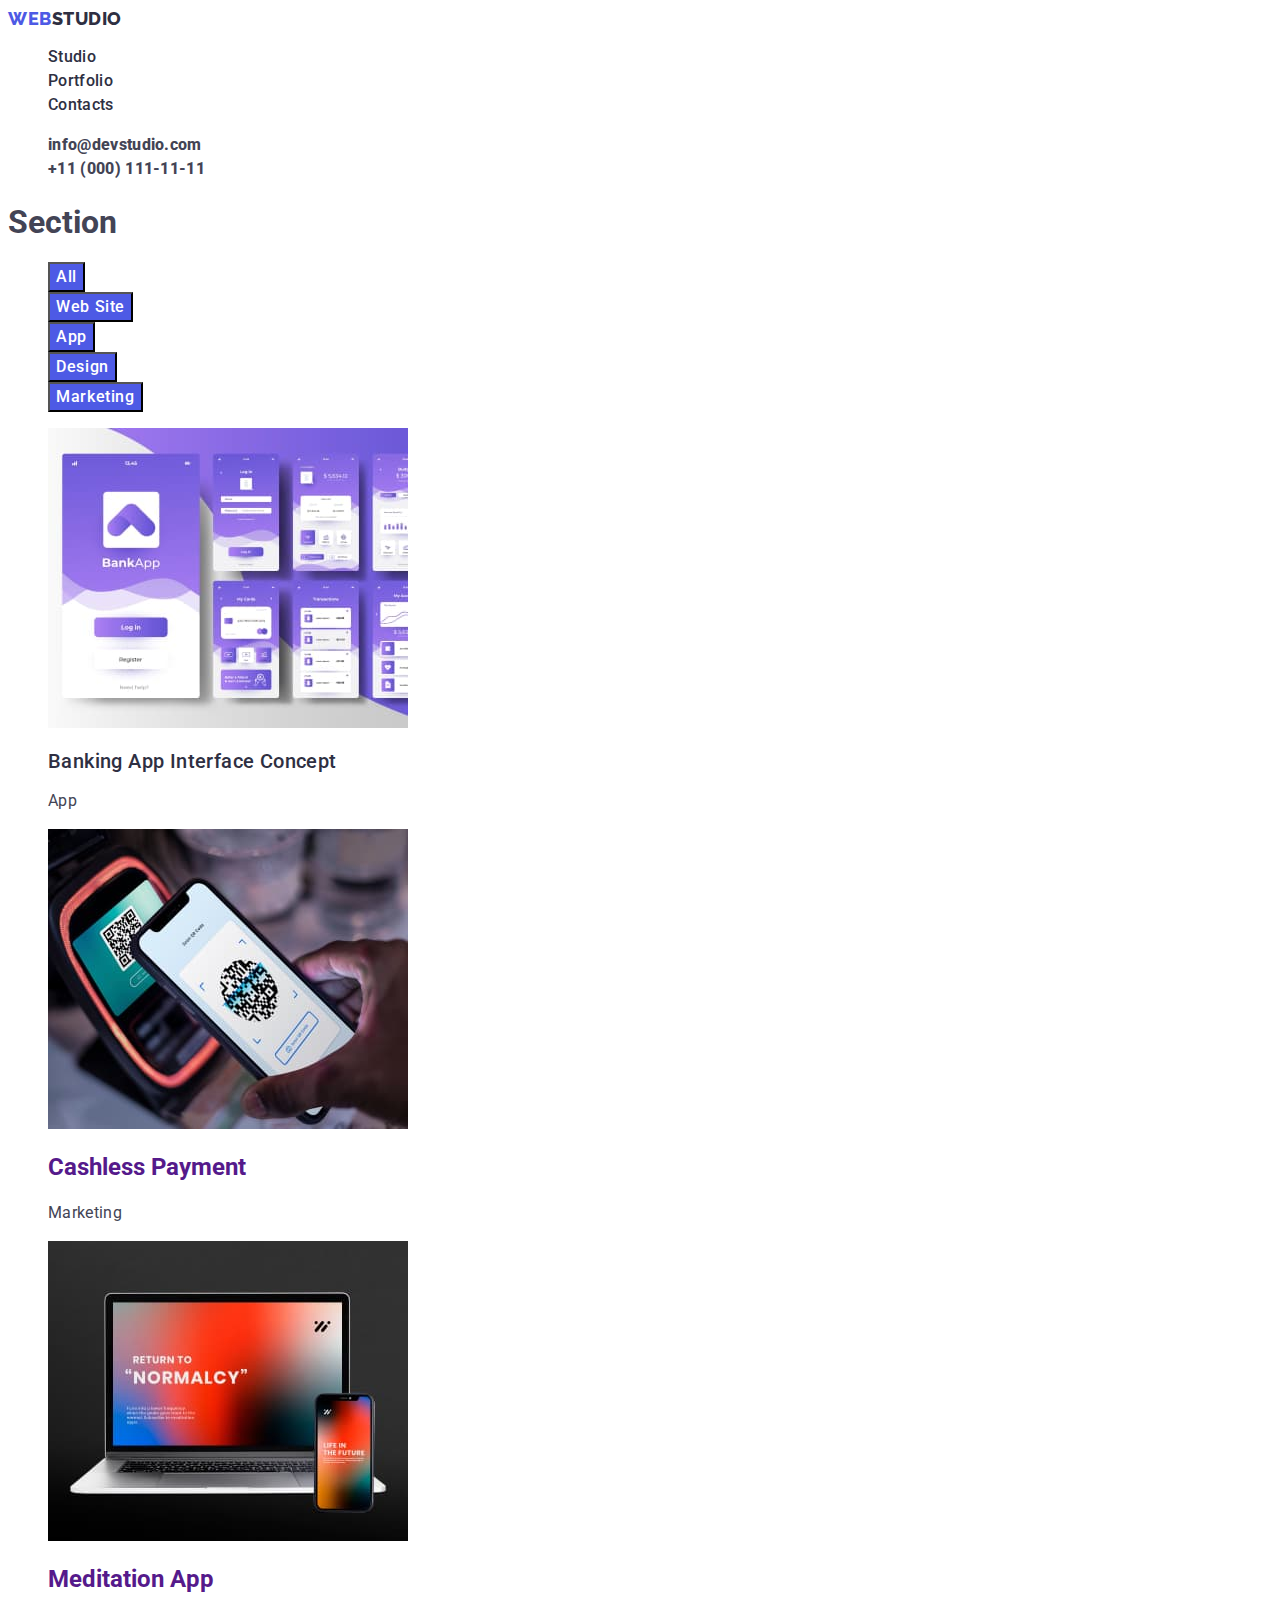
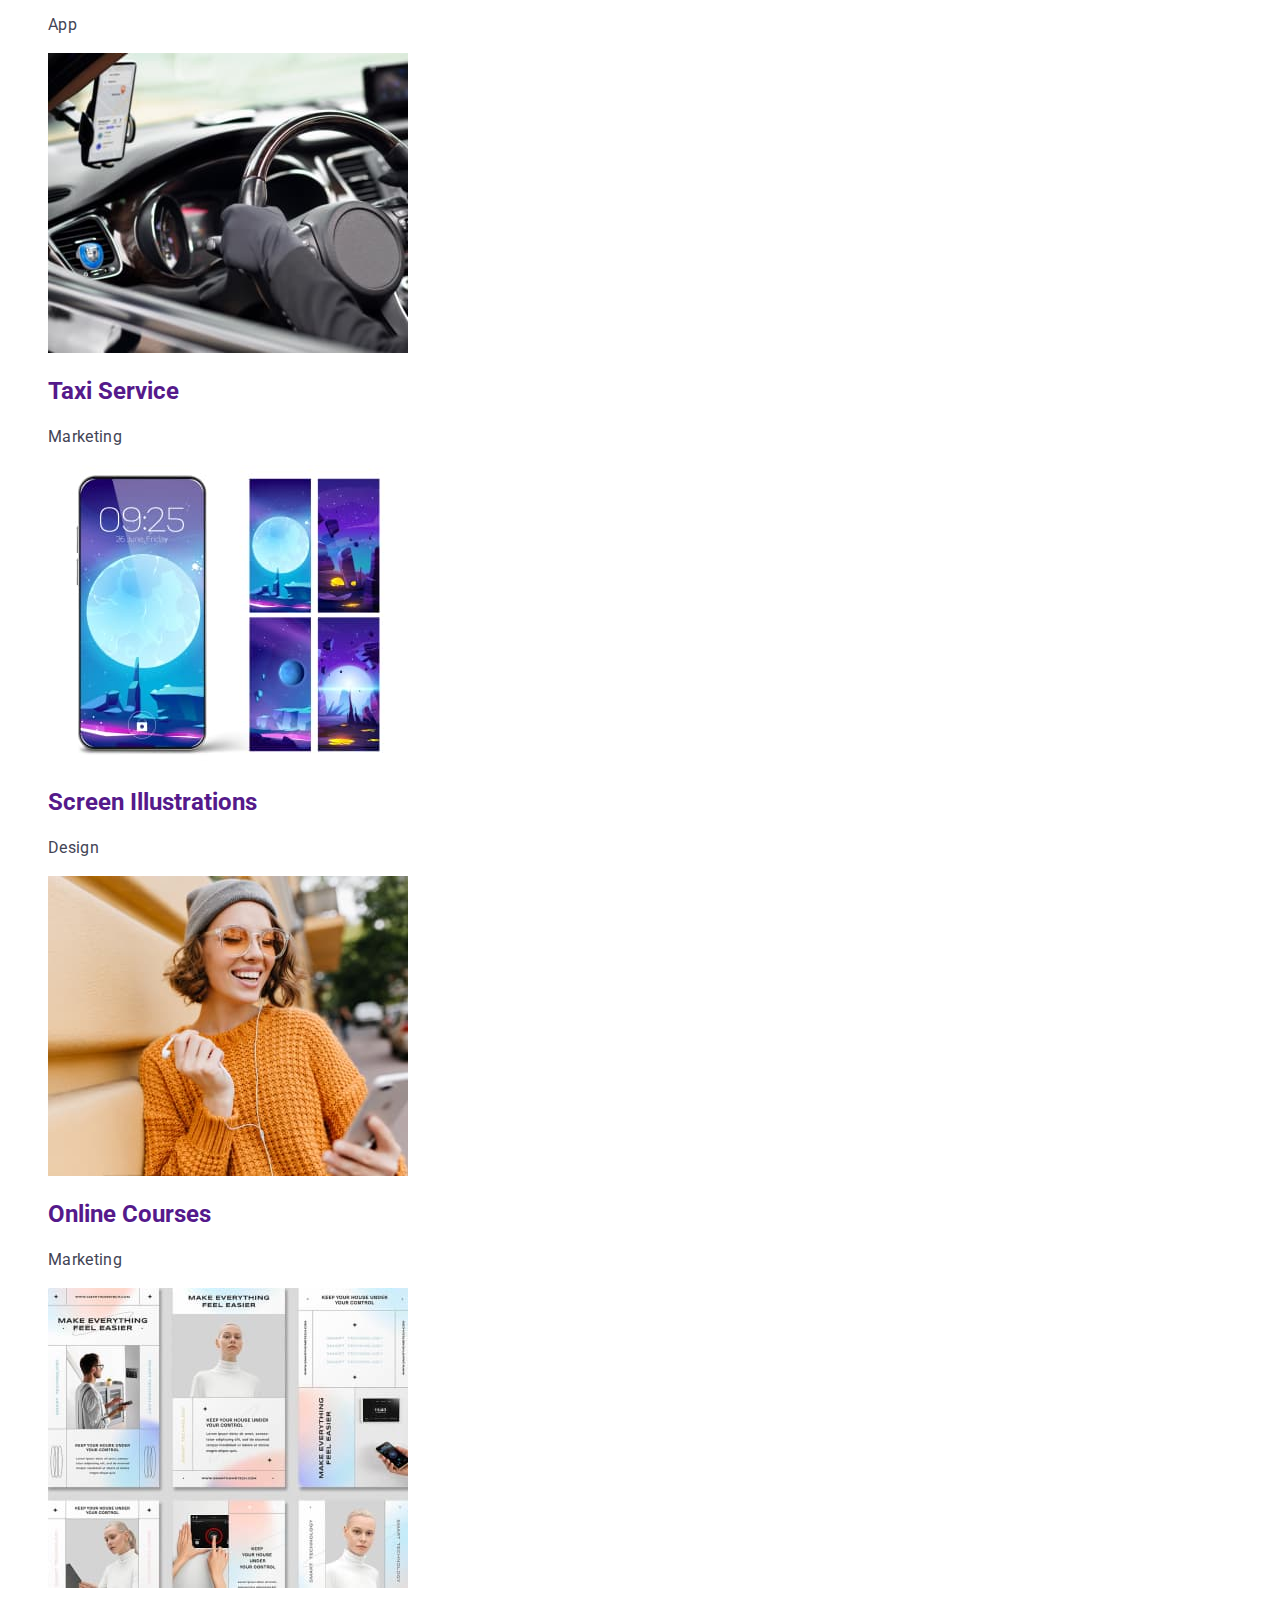
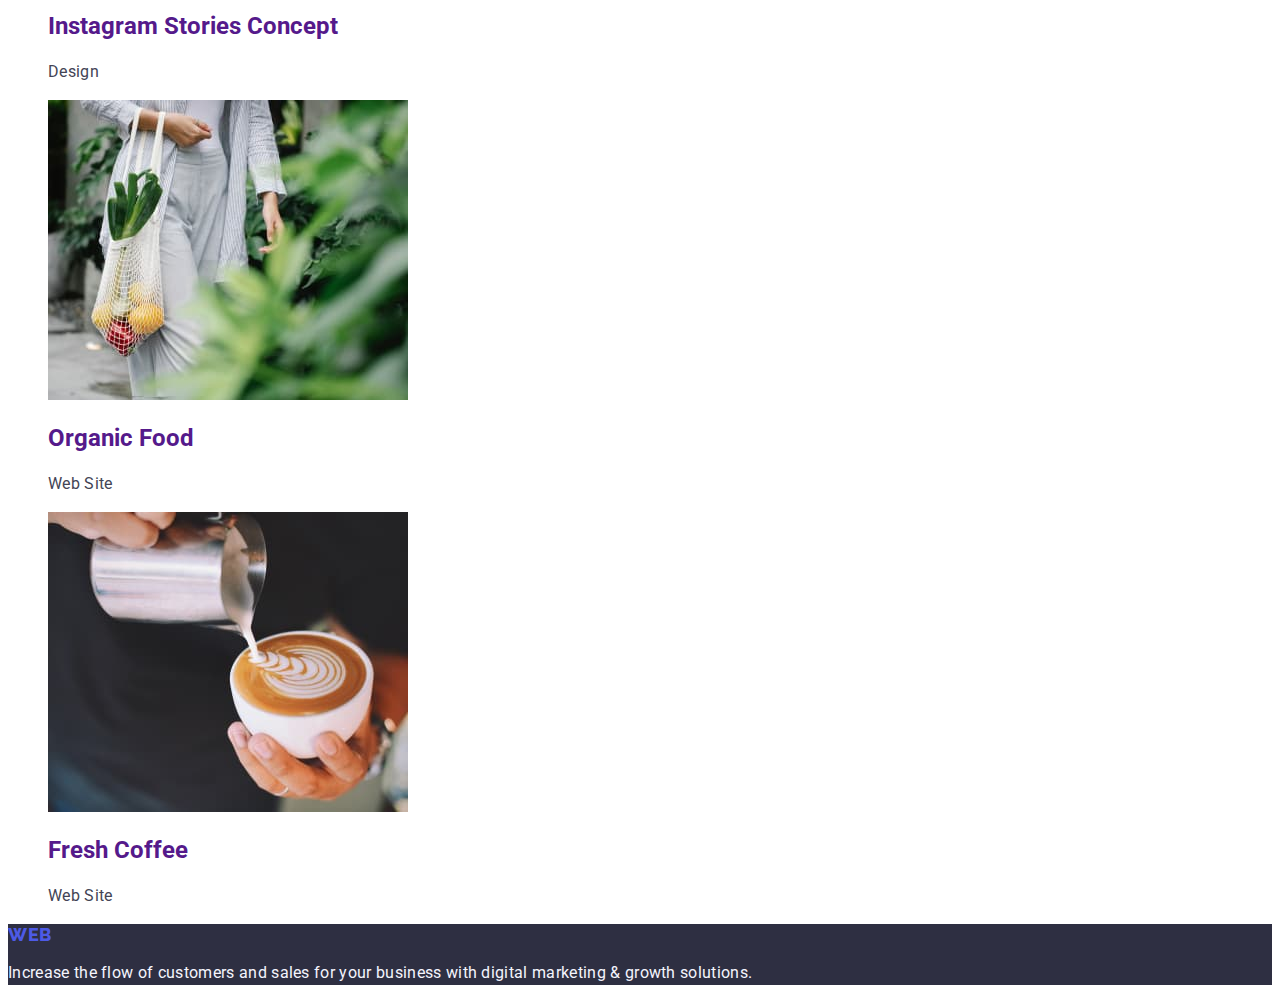
==== portfolio.html @ f9262100 "new update1 HW2" ====
<!DOCTYPE html>
<html lang="en">
  <head>
    <meta charset="UTF-8" />
    <meta http-equiv="X-UA-Compatible" content="IE=edge" />
    <meta name="viewport" content="width=, initial-scale=1.0" />
    <link rel="preconnect" href="https://fonts.googleapis.com" />
    <link rel="preconnect" href="https://fonts.gstatic.com" crossorigin />
    <link
      href="https://fonts.googleapis.com/css2?family=Raleway:wght@800&family=Roboto:wght@400;500;700&display=swap"
      rel="stylesheet"
    />
    <link rel="stylesheet" href="./css/styles.css" />
    <title>Portfolio</title>
  </head>
  <body class="body">
    <!--------------------HEADER------------------------->

    <header class="header">
      <nav class="header-navigation">
        <a href="./index.html" class="header-logo link"
          >Web<span class="footer-logo-web">Studio</span>
        </a>
        <ul class="header-menu list">
          <li class="header-menu-item">
            <a href="./index.html" class="header-menu-link link">Studio</a>
          </li>
          <li class="header-menu-item">
            <a href="./portfolio.html" class="header-menu-link link"
              >Portfolio</a
            >
          </li>
          <li class="header-menu-item">
            <a href="" class="header-menu-link link">Contacts</a>
          </li>
        </ul>
      </nav>
      <address class="address">
        <ul class="header-menu list">
          <li class="header-menu-item">
            <a href="mailto:info@devstudio.com" class="header-contacts link"
              >info@devstudio.com</a
            >
          </li>
          <li class="header-menu-item">
            <a href="tel:+110001111111" class="header-contacts link"
              >+11 (000) 111-11-11</a
            >
          </li>
        </ul>
      </address>
    </header>

    <main>
      <section class="section-portf list">
        <h1>Section</h1>
        <ul class="menu-portf list">
          <!----------------------------BUTTON1------------------------------->

          <li class="menu-items">
            <button type="button" class="hero-btn">All</button>
            <a href=""></a>
          </li>

          <!----------------------------BUTTON2------------------------------->

          <li class="menu-items">
            <button type="button" class="hero-btn">Web Site</button>
            <a href=""></a>
          </li>

          <!----------------------------BUTTON3------------------------------->

          <li class="menu-items">
            <button type="button" class="hero-btn">App</button>
            <a href=""></a>
          </li>

          <!----------------------------BUTTON4------------------------------->

          <li class="menu-items">
            <button type="button" class="hero-btn">Design</button>
            <a href=""></a>
          </li>

          <!----------------------------BUTTON5------------------------------->

          <li class="menu-items">
            <button type="button" class="hero-btn">Marketing</button>
            <a href=""></a>
          </li>
        </ul>

        <!--------------------the first block of pics-------------------------->

        <ul class="portf-pics1 list">
          <li class="portf-pics-item">
            <a href="" class="block-photos1 link">
              <img
                src="./images/2ndPage1.jpg"
                alt="Banking App"
                height="300"
                width="360"
              />
              <h2 class="portf-pics-section">Banking App Interface Concept</h2>
              <p class="portf-sect1-p">App</p>
            </a>
          </li>
          <li class="portf-pics-item">
            <a href="" class="block-photos1 link">
            <img
              src="./images/2ndPAGE2.jpg"
              alt="Cashless Payment"
              height="300"
              width="360"
            />
            <h2 class="portf-pics-sect1">Cashless Payment</h2>
            <p class="portf-sect1-p">Marketing</p>
            </a>
          </li>
          <li class="portf-pics-item">
            <a href="" class="block-photos1 link">
            <img
              src="./images/2ndPAGE3.jpg"
              alt="Meditation App"
              height="300"
              width="360"
            />
            <h2 class="portf-pics-sect1">Meditation App</h2>
            <p class="portf-sect1-p">App</p>
            </a>
          </li>
        </ul>

        <!------------------------------the second block of pics-------------------------->

        <ul class="portf-pics1 link">
          <li class="portf-pics-item"> 
            <a href="" class="block-photos1 link">
            <img
              src="./images/2ndPAGE4.jpg"
              alt="Taxi Service"
              height="300"
              width="360"
            />
            <h2 class="portf-pics-sect1">Taxi Service</h2>
            <p class="portf-sect1-p">Marketing</p>
            </a>
          </li>
          <li class="portf-pics-item">
            <a href="" class="block-photos1 link">
            <img
              src="./images/2ndPAGE5.jpg"
              alt="Screen Illustration"
              height="300"
              width="360"
            />
            <h2 class="portf-pics-sect1">Screen Illustrations</h2>
            <p class="portf-sect1-p">Design</p>
            </a>
          </li>
          <li class="portf-pics-item">
            <a href="" class="block-photos1 link">
            <img
              src="./images/2ndPAGE6.jpg"
              alt="Online Courses"
              height="300"
              width="360"
            />
            <h2 class="portf-pics-sect1">Online Courses</h2>
            <p class="portf-sect1-p">Marketing</p>
            </a>
          </li>
        </ul>

        <!--------------------the third block of pics---------------------->

        <ul class="portf-pics1">
          <li class="portf-pics-item">
            <a href="" class="block-photos1 link">
            <img
              src="./images/2ndPAGE7.jpg"
              alt="Instagram Stories"
              height="300"
              width="360"
            />
            <h2 class="portf-pics-sect1">Instagram Stories Concept</h2>
            <p class="portf-sect1-p">Design</p>
            </a>
          </li>
          <li class="portf-pics-item">
            <a href="" class="block-photos1 link">
            <img
              src="./images/2ndPAGE8.jpg"
              alt="Organic Foodt"
              height="300"
              width="360"
            />
            <h2 class="portf-pics-sect1">Organic Food</h2>
            <p class="portf-sect1-p">Web Site</p>
            </a>
          </li>
          <li class="portf-pics-item">
            <a href="" class="block-photos1 link">
          </li>
            <img
              src="./images/2ndPAGE9.jpg"
              alt="Fresh Coffee"
              height="300"
              width="360"
            />
            <h2 class="portf-pics-sect1">Fresh Coffee</h2>
            <p class="portf-sect1-p">Web Site</p>
           </a> 
        </ul>
      </section>
    </main>

    <!-----------------------------------FOOTER---------------------->

    <footer class="footer">
      <a href="./index.html" class="header-logo link"
        >Web<span class="footer-logo-web">Studio</span>
      </a>
      <p class="footer-page">
        Increase the flow of customers and sales for your business with digital
        marketing & growth solutions.
      </p>
    </footer>
  </body>
</html>
---- css/styles.css ----
:root {
  --title-color: #ffffff;
  --main-text-color: #2e2f42;
  --second-color: #4d5ae5;
}

:body {
  font-family: "Roboto", sans-serif;
  color: #434455;
  background-color: #ffffff;
}

.body-class {
  font-family: "Roboto", sans-serif;
  background-color: #ffffff;
  color: #434455;
}

/*TODO-------------------HEADER----------------------*/

.header-logo {
  font-family: "Raleway", sans-serif;
  font-style: normal;
  font-weight: 800;
  font-size: 18px;
  line-height: 1.17;
  letter-spacing: 0.03em;
  text-transform: uppercase;
  color: #4d5ae5;
}

.list {
  list-style: none;
}

.link {
  text-decoration: none;
}

.header-logo-web {
  font-family: "Raleway", sans-serif;
  font-style: normal;
  font-weight: 800;
  font-size: 18px;
  line-height: 117%;
  letter-spacing: 0.03em;
  text-transform: uppercase;
  color: #2e2f42;
}

.header-navigation {
  list-style: none;
}

a {
  text-decoration: none;
}

ul {
  list-style-type: none;
}

.header-contacts {
  letter-spacing: 0.02em;
  font-size: 16px;
  line-height: 150%;
  color: #434455;
}

.header-contacts:hover,
.header-contacts:focus {
  color: #404bbf;
}

.header-menu-link {
  font-style: normal;
  font-weight: 500;
  font-size: 16px;
  line-height: 1.5;
  letter-spacing: 0.02em;
  color: #2e2f42;
}

.header-logo:hover,
.header-logo:focus {
  color: #404bbf;
}

.header-menu-link:hover,
.header-menu-link:focus {
  color: #404bbf;
}

.address {
  font-style: normal;
}

.header {
  font-weight: 800;
}

/*TODO-------------------HERO----------------------*/

.hero {
  background: var(--main-text-color);
  line-height: 1.07;
  text-align: center;
}

.hero-title {
  letter-spacing: 0.02em;
  font-weight: 700;
  font-size: 56px;
  line-height: 1.07;
  text-align: center;
  color: var(--title-color);
}

.hero-btn {
  font-family: "Roboto", sans-serif;
  font-weight: 500;
  font-size: 16px;
  line-height: 1.5;
  letter-spacing: 0.04em;
  color: #ffffff;
  background-color: #4d5ae5;
  cursor: pointer;
}

.hero-btn:hover,
.hero-btn:focus {
  color: #ffffff;
  background-color: #404bbf;
}

.list-section-two {
  list-style: none;
}

.benefits {
  font-weight: 500;
  font-size: 20px;
  line-height: 120%;
  letter-spacing: 0.02em;
  color: var(--main-text-color);
}

.benefits-p {
  font-size: 16px;
  line-height: 150%;
  letter-spacing: 0.02em;
  color: #434455;
}

.description {
  font-weight: 700;
  font-size: 36px;
  line-height: 111%;
  letter-spacing: 0.02em;
  text-transform: capitalize;
  text-align: center;
  color: var(--main-text-color);
}

.team-item {
  background-color: #ffffff;
}
.our-team {
  font-weight: 700;
  font-size: 36px;
  line-height: 1.11;
  text-align: center;
  letter-spacing: 0.02em;
  text-transform: capitalize;

  color: var(--main-text-color);
  background-color: #ffffff;
}

.team-name {
  font-weight: 500;
  font-size: 20px;
  line-height: 120%;
  letter-spacing: 0.02em;
  color: var(--main-text-color);
}

.team-position {
  font-size: 16px;
  line-height: 150%;
  letter-spacing: 0.02em;
  color: #434455;
}

.team-main {
  background-color: #ffffff;
}
/*TODO-------------------FOOTER----------------------*/

.footer {
  background-color: #2e2f42;
}

.footer-page {
  font-size: 16px;
  line-height: 150%;
  letter-spacing: 0.02em;
  color: #f4f4fd;
  background: var(--main-text-color);
}

.section-four {
  background-color: #f4f4fd;
}

.footer-logo-web {
  font-family: "Raleway", sans-serif;
  font-style: normal;
  font-weight: 800;
  font-size: 18px;
  line-height: 117%;
  letter-spacing: 0.03em;
  text-transform: uppercase;
  color: #2e2f42;
}

/**----------------------PRTFOLIO--------------------------*/

.body {
  color: #434455;
  font-family: "Roboto", sans-serif;
}

.menu-portf-item {
  font-family: "Roboto";
  font-style: normal;
  font-weight: 500;
  font-size: 16px;
  line-height: 1.5;
  letter-spacing: 0.02em;
  color: var(--second-color);
}

.portf-pics-section {
  font-weight: 500;
  font-size: 20px;
  line-height: 1.2;
  letter-spacing: 0.02em;
  color: #2e2f42;
}

.portf-sect1-p {
  font-size: 16px;
  line-height: 1.5;
  letter-spacing: 0.02em;
  color: #434455;
}

.header-menu-item {
  list-style: none;
}

.header-logo-port {
  font-family: "Raleway", sans-serif;
  font-style: normal;
  font-weight: 800;
  font-size: 16px;
  line-height: 1.5;
  letter-spacing: 0.03em;
  text-transform: uppercase;
  color: #4d5ae5;
  font-weight: 500;
}

.header-logo-web-p {
  font-family: "Raleway", sans-serif;
  font-style: normal;
  font-weight: 800;
  font-size: 18px;
  line-height: 1.7;
  letter-spacing: 0.03em;
  text-transform: uppercase;
  color: #f4f4fd;
}

.section-portf {
  list-style: none;
}

.portf-pics1 {
  list-style: none;
  text-decoration: none;
}

.block-photos1 {
  text-decoration: none;
}
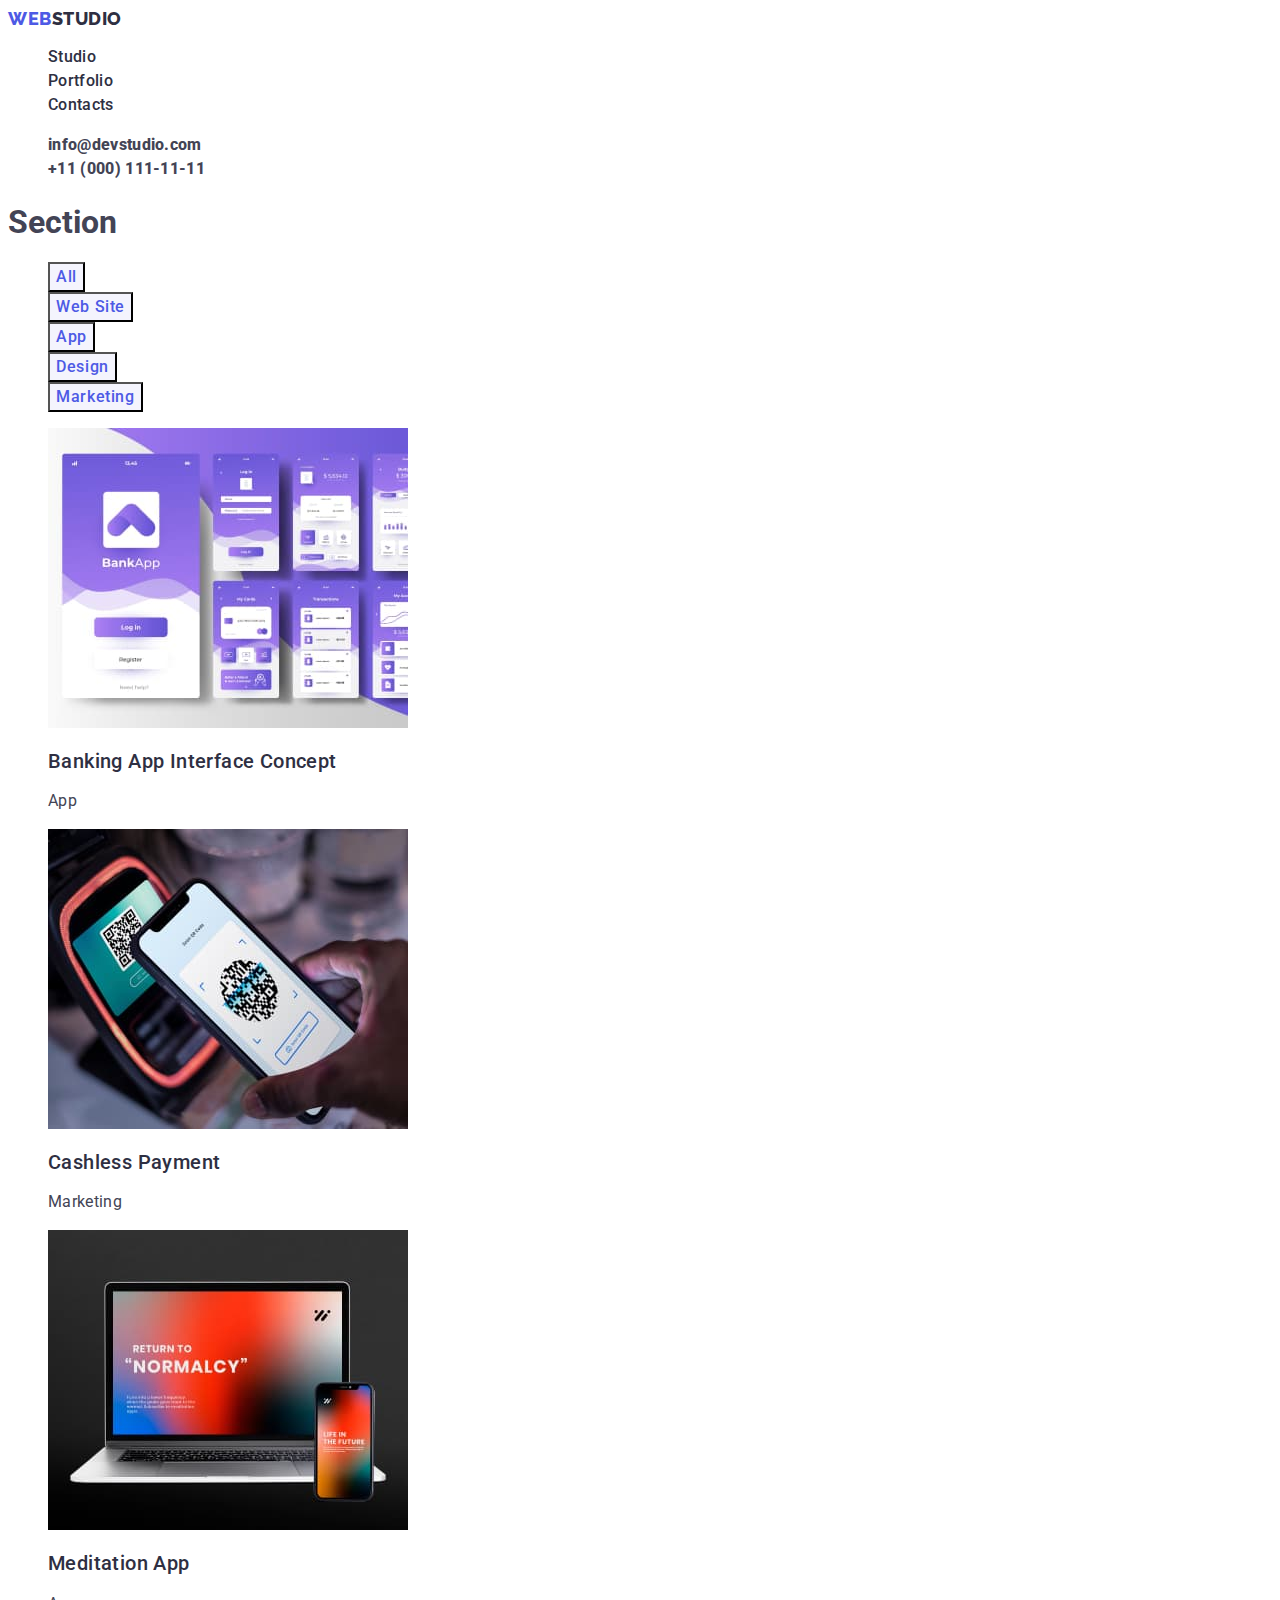
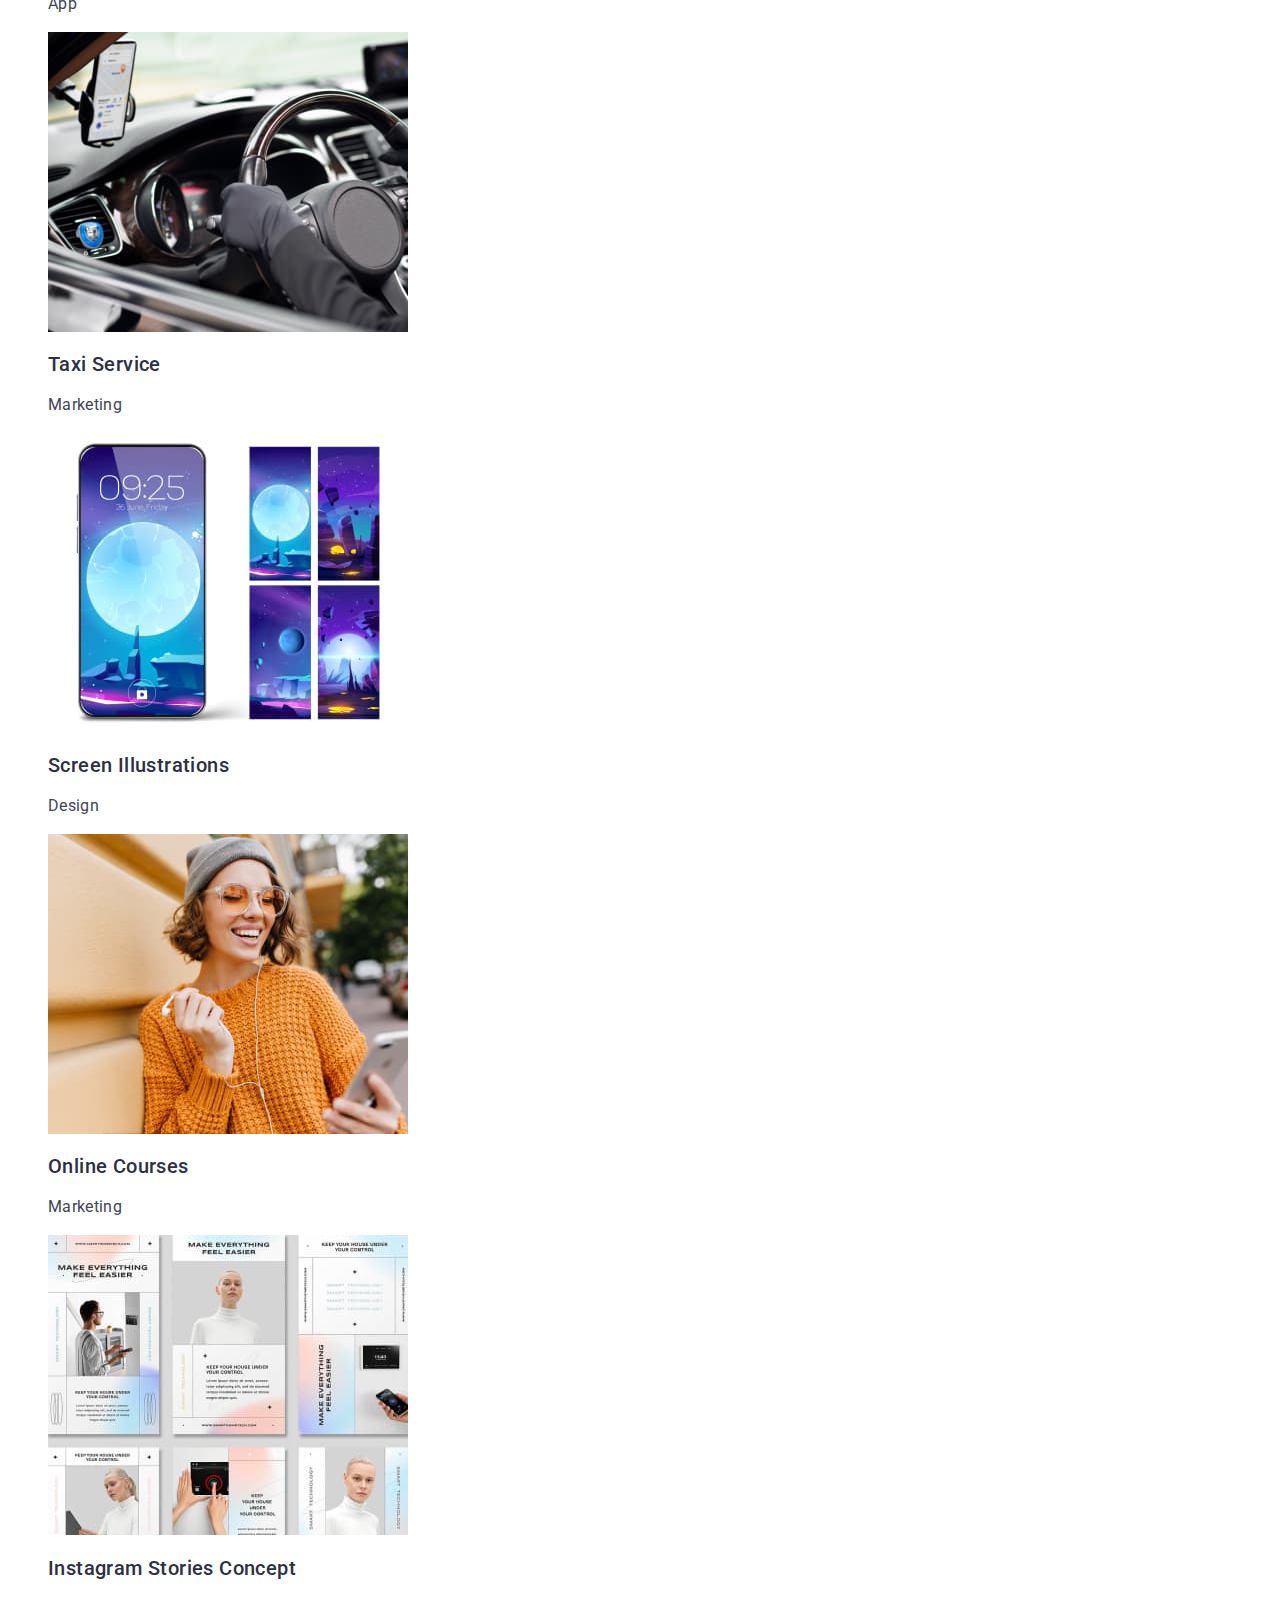
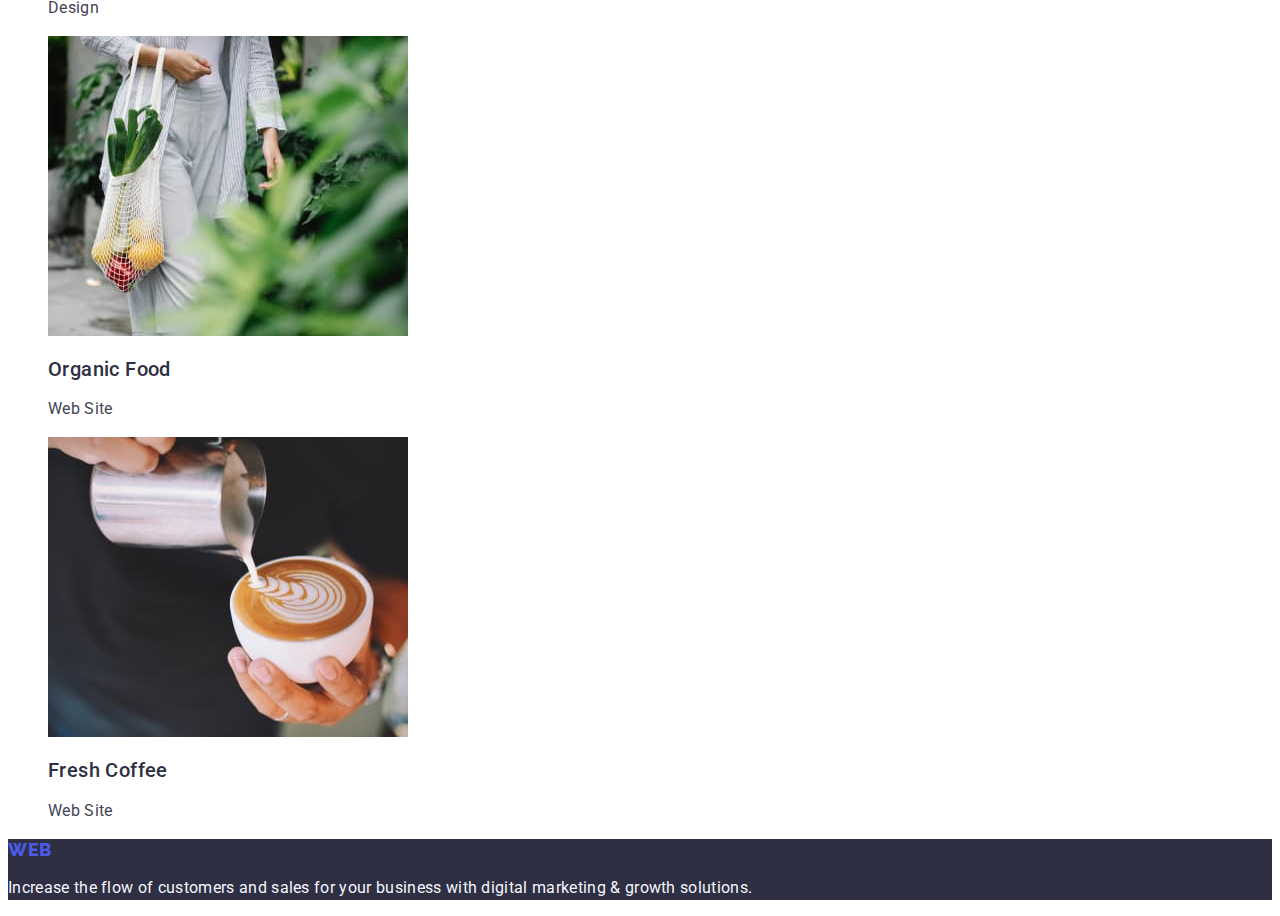
==== commit e12ec098: "updatedinew HM2" ====
--- a/portfolio.html
+++ b/portfolio.html
@@ -93,7 +93,7 @@
 
         <!--------------------the first block of pics-------------------------->
 
-        <ul class="portf-pics1 list">
+        <ul class="portf-pictures list">
           <li class="portf-pics-item">
             <a href="" class="block-photos1 link">
               <img
@@ -103,115 +103,115 @@
                 width="360"
               />
               <h2 class="portf-pics-section">Banking App Interface Concept</h2>
-              <p class="portf-sect1-p">App</p>
-            </a>
-          </li>
-          <li class="portf-pics-item">
-            <a href="" class="block-photos1 link">
-            <img
-              src="./images/2ndPAGE2.jpg"
-              alt="Cashless Payment"
-              height="300"
-              width="360"
-            />
-            <h2 class="portf-pics-sect1">Cashless Payment</h2>
-            <p class="portf-sect1-p">Marketing</p>
-            </a>
-          </li>
-          <li class="portf-pics-item">
-            <a href="" class="block-photos1 link">
-            <img
-              src="./images/2ndPAGE3.jpg"
-              alt="Meditation App"
-              height="300"
-              width="360"
-            />
-            <h2 class="portf-pics-sect1">Meditation App</h2>
-            <p class="portf-sect1-p">App</p>
+              <p class="portf-paragraf">App</p>
+            </a>
+          </li>
+          <li class="portf-pics-item">
+            <a href="" class="block-photos1 link">
+              <img
+                src="./images/2ndPAGE2.jpg"
+                alt="Cashless Payment"
+                height="300"
+                width="360"
+              />
+              <h2 class="portf-pics-section">Cashless Payment</h2>
+              <p class="portf-paragraf">Marketing</p>
+            </a>
+          </li>
+          <li class="portf-pics-item">
+            <a href="" class="block-photos1 link">
+              <img
+                src="./images/2ndPAGE3.jpg"
+                alt="Meditation App"
+                height="300"
+                width="360"
+              />
+              <h2 class="portf-pics-section">Meditation App</h2>
+              <p class="portf-paragraf">App</p>
             </a>
           </li>
         </ul>
 
         <!------------------------------the second block of pics-------------------------->
 
-        <ul class="portf-pics1 link">
-          <li class="portf-pics-item"> 
-            <a href="" class="block-photos1 link">
-            <img
-              src="./images/2ndPAGE4.jpg"
-              alt="Taxi Service"
-              height="300"
-              width="360"
-            />
-            <h2 class="portf-pics-sect1">Taxi Service</h2>
-            <p class="portf-sect1-p">Marketing</p>
-            </a>
-          </li>
-          <li class="portf-pics-item">
-            <a href="" class="block-photos1 link">
-            <img
-              src="./images/2ndPAGE5.jpg"
-              alt="Screen Illustration"
-              height="300"
-              width="360"
-            />
-            <h2 class="portf-pics-sect1">Screen Illustrations</h2>
-            <p class="portf-sect1-p">Design</p>
-            </a>
-          </li>
-          <li class="portf-pics-item">
-            <a href="" class="block-photos1 link">
-            <img
-              src="./images/2ndPAGE6.jpg"
-              alt="Online Courses"
-              height="300"
-              width="360"
-            />
-            <h2 class="portf-pics-sect1">Online Courses</h2>
-            <p class="portf-sect1-p">Marketing</p>
+        <ul class="portf-pictures list">
+          <li class="portf-pics-item">
+            <a href="" class="block-photos1 link">
+              <img
+                src="./images/2ndPAGE4.jpg"
+                alt="Taxi Service"
+                height="300"
+                width="360"
+              />
+              <h2 class="portf-pics-section">Taxi Service</h2>
+              <p class="portf-paragraf">Marketing</p>
+            </a>
+          </li>
+          <li class="portf-pics-item">
+            <a href="" class="block-photos1 link">
+              <img
+                src="./images/2ndPAGE5.jpg"
+                alt="Screen Illustration"
+                height="300"
+                width="360"
+              />
+              <h2 class="portf-pics-section">Screen Illustrations</h2>
+              <p class="portf-paragraf">Design</p>
+            </a>
+          </li>
+          <li class="portf-pics-item">
+            <a href="" class="block-photos1 link">
+              <img
+                src="./images/2ndPAGE6.jpg"
+                alt="Online Courses"
+                height="300"
+                width="360"
+              />
+              <h2 class="portf-pics-section">Online Courses</h2>
+              <p class="portf-paragraf">Marketing</p>
             </a>
           </li>
         </ul>
 
         <!--------------------the third block of pics---------------------->
 
-        <ul class="portf-pics1">
-          <li class="portf-pics-item">
-            <a href="" class="block-photos1 link">
-            <img
-              src="./images/2ndPAGE7.jpg"
-              alt="Instagram Stories"
-              height="300"
-              width="360"
-            />
-            <h2 class="portf-pics-sect1">Instagram Stories Concept</h2>
-            <p class="portf-sect1-p">Design</p>
-            </a>
-          </li>
-          <li class="portf-pics-item">
-            <a href="" class="block-photos1 link">
-            <img
-              src="./images/2ndPAGE8.jpg"
-              alt="Organic Foodt"
-              height="300"
-              width="360"
-            />
-            <h2 class="portf-pics-sect1">Organic Food</h2>
-            <p class="portf-sect1-p">Web Site</p>
-            </a>
-          </li>
-          <li class="portf-pics-item">
-            <a href="" class="block-photos1 link">
-          </li>
-            <img
-              src="./images/2ndPAGE9.jpg"
-              alt="Fresh Coffee"
-              height="300"
-              width="360"
-            />
-            <h2 class="portf-pics-sect1">Fresh Coffee</h2>
-            <p class="portf-sect1-p">Web Site</p>
-           </a> 
+        <ul class="portf-pictures list">
+          <li class="portf-pics-item">
+            <a href="" class="block-photos1 link">
+              <img
+                src="./images/2ndPAGE7.jpg"
+                alt="Instagram Stories"
+                height="300"
+                width="360"
+              />
+              <h2 class="portf-pics-section">Instagram Stories Concept</h2>
+              <p class="portf-paragraf">Design</p>
+            </a>
+          </li>
+          <li class="portf-pics-item">
+            <a href="" class="block-photos1 link">
+              <img
+                src="./images/2ndPAGE8.jpg"
+                alt="Organic Foodt"
+                height="300"
+                width="360"
+              />
+              <h2 class="portf-pics-section">Organic Food</h2>
+              <p class="portf-paragraf">Web Site</p>
+            </a>
+          </li>
+          <li class="portf-pics-item">
+            <a href="" class="block-photos1 link">
+              <img
+                src="./images/2ndPAGE9.jpg"
+                alt="Fresh Coffee"
+                height="300"
+                width="360"
+              />
+              <h2 class="portf-pics-section">Fresh Coffee</h2>
+              <p class="portf-paragraf">Web Site</p>
+            </a>
+          </li>
         </ul>
       </section>
     </main>
--- a/css/styles.css
+++ b/css/styles.css
@@ -122,8 +122,8 @@
   font-size: 16px;
   line-height: 1.5;
   letter-spacing: 0.04em;
-  color: #ffffff;
-  background-color: #4d5ae5;
+  color: #4d5ae5;
+  background-color: #f4f4fd;
   cursor: pointer;
 }
 
@@ -249,7 +249,7 @@
   color: #2e2f42;
 }
 
-.portf-sect1-p {
+.portf-paragraf {
   font-size: 16px;
   line-height: 1.5;
   letter-spacing: 0.02em;
@@ -287,7 +287,7 @@
   list-style: none;
 }
 
-.portf-pics1 {
+.portf-pictures {
   list-style: none;
   text-decoration: none;
 }
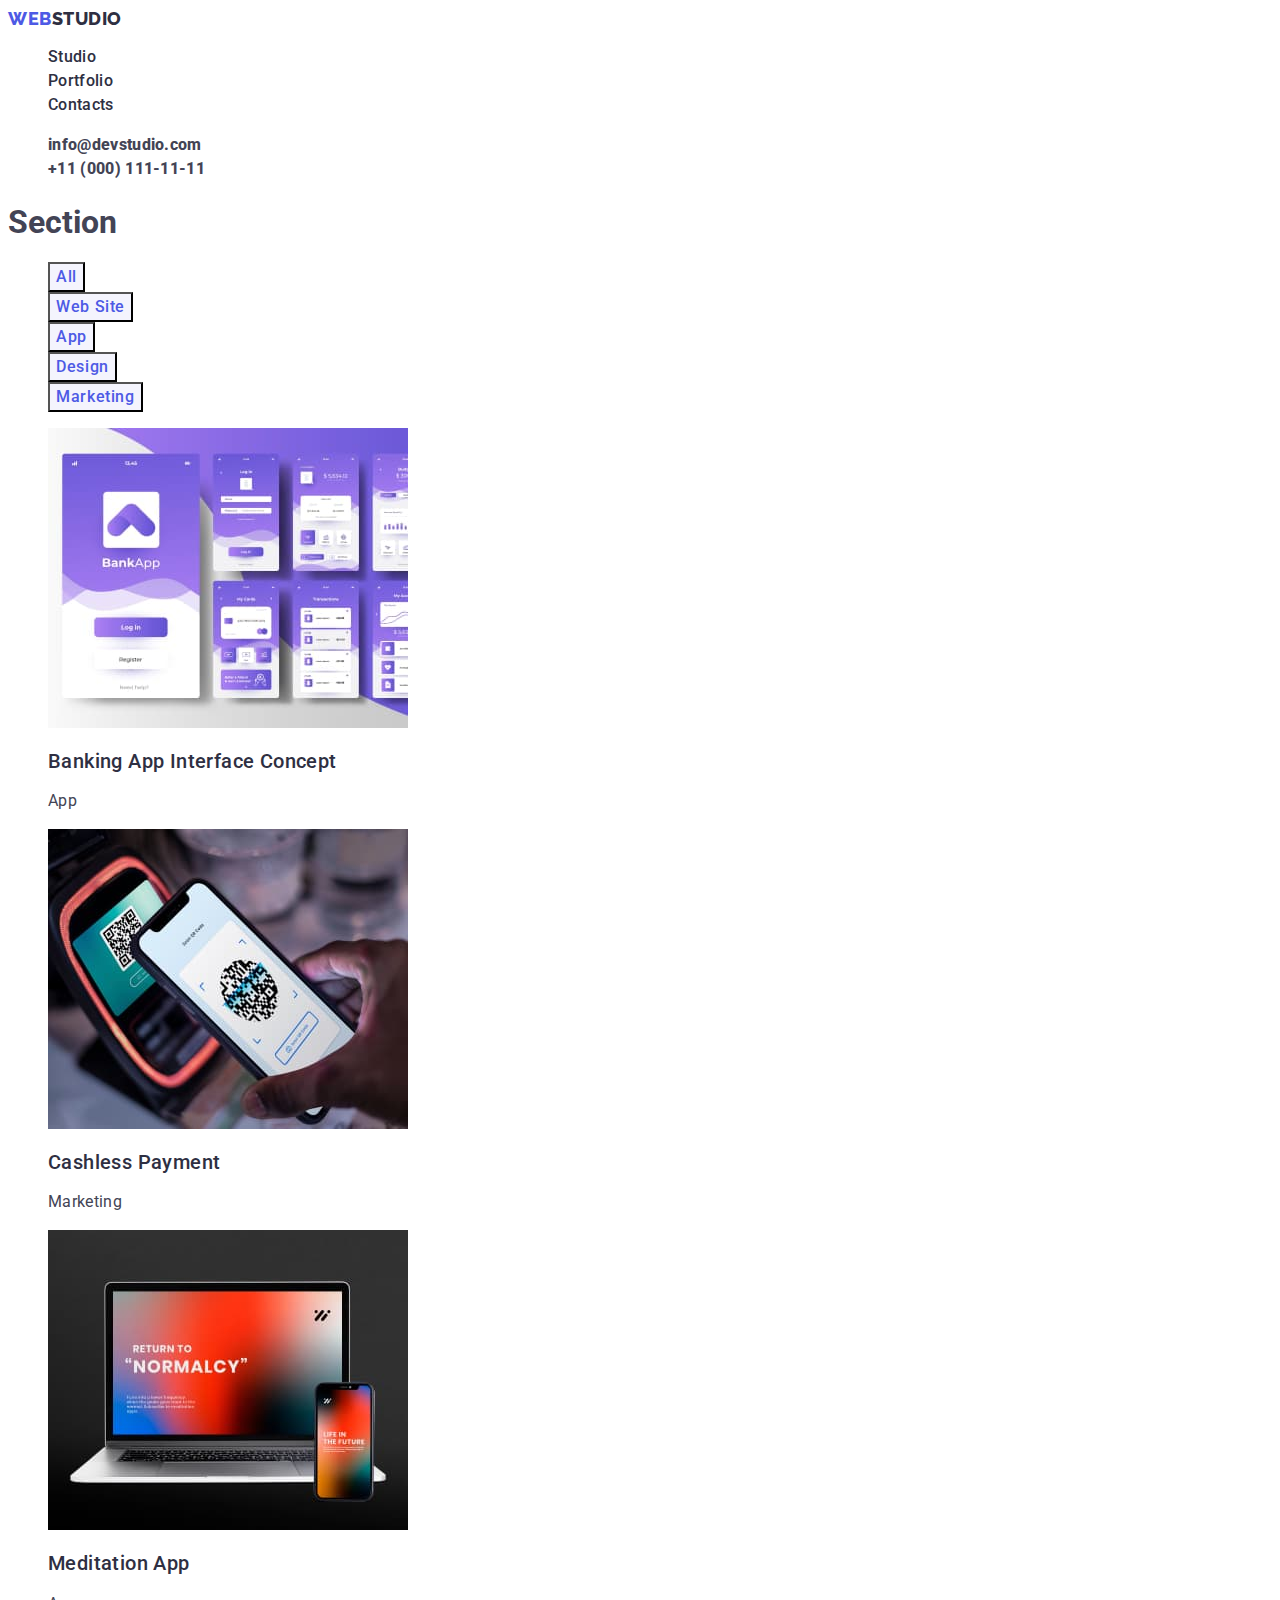
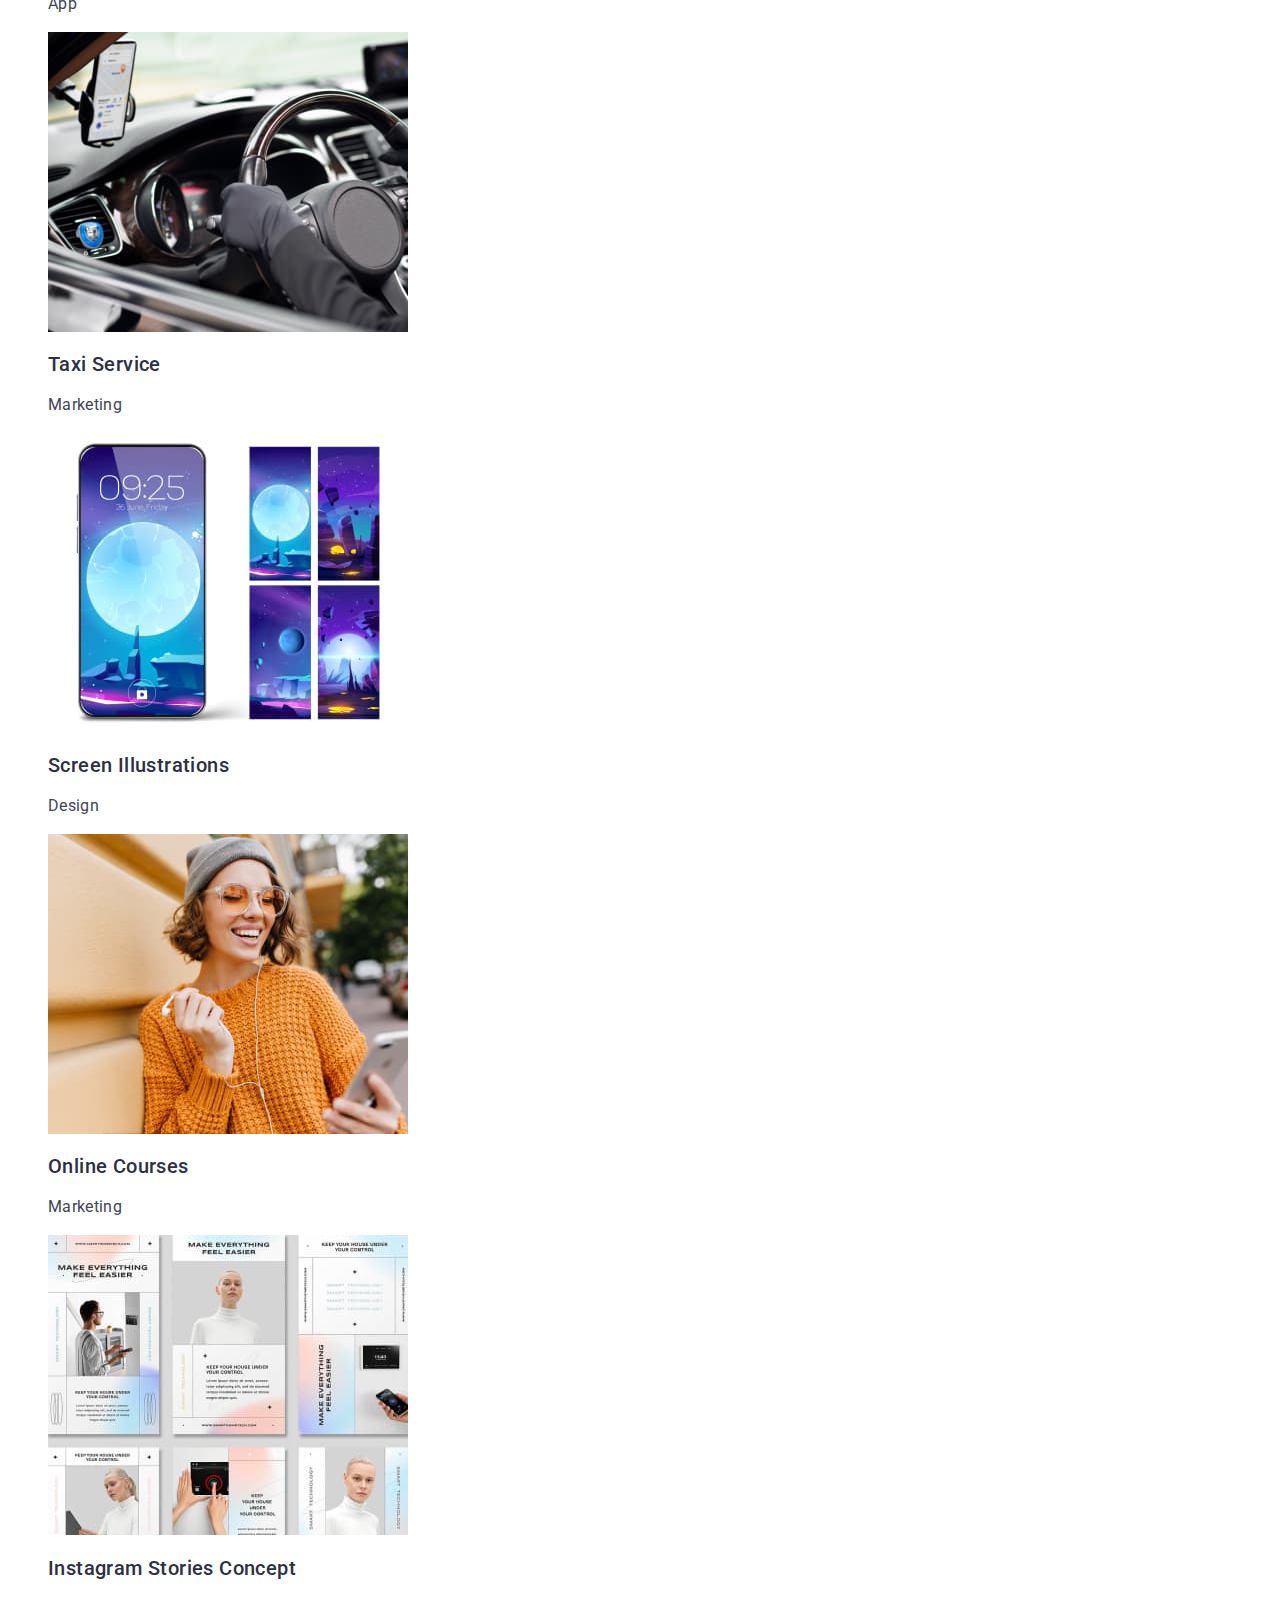
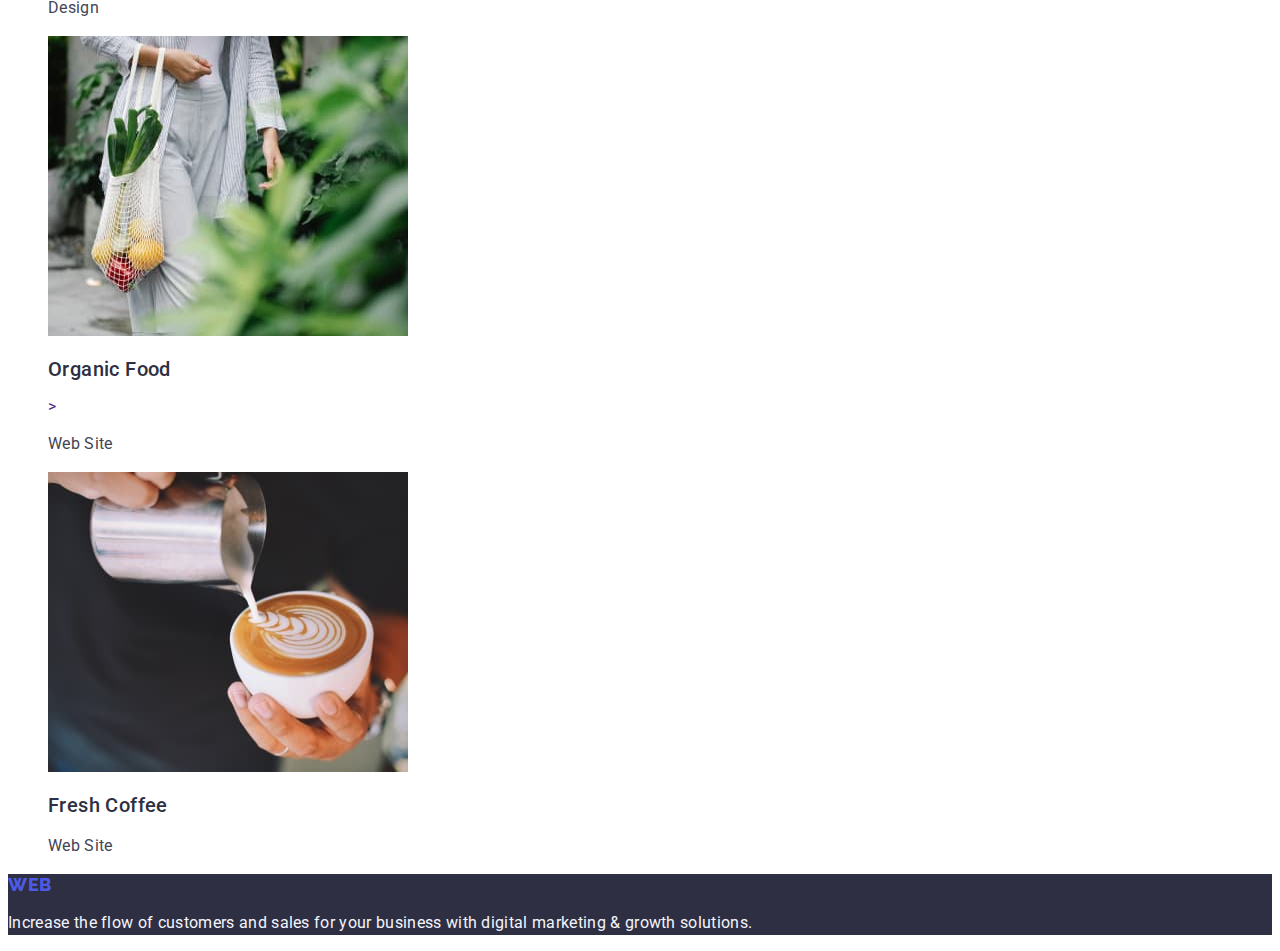
==== commit 97419845: "updateNEW HM2" ====
--- a/portfolio.html
+++ b/portfolio.html
@@ -135,40 +135,50 @@
         <!------------------------------the second block of pics-------------------------->
 
         <ul class="portf-pictures list">
-          <li class="portf-pics-item">
-            <a href="" class="block-photos1 link">
-              <img
-                src="./images/2ndPAGE4.jpg"
-                alt="Taxi Service"
-                height="300"
-                width="360"
-              />
-              <h2 class="portf-pics-section">Taxi Service</h2>
-              <p class="portf-paragraf">Marketing</p>
-            </a>
-          </li>
-          <li class="portf-pics-item">
-            <a href="" class="block-photos1 link">
-              <img
-                src="./images/2ndPAGE5.jpg"
-                alt="Screen Illustration"
-                height="300"
-                width="360"
-              />
-              <h2 class="portf-pics-section">Screen Illustrations</h2>
-              <p class="portf-paragraf">Design</p>
-            </a>
-          </li>
-          <li class="portf-pics-item">
-            <a href="" class="block-photos1 link">
-              <img
-                src="./images/2ndPAGE6.jpg"
-                alt="Online Courses"
-                height="300"
-                width="360"
-              />
-              <h2 class="portf-pics-section">Online Courses</h2>
-              <p class="portf-paragraf">Marketing</p>
+          <li class="portf-pics-item"></li>
+          <li>
+            <a href="" class="block-photos1 link">
+              <li>
+                <img
+                  src="./images/2ndPAGE4.jpg"
+                  alt="Taxi Service"
+                  height="300"
+                  width="360"
+                />
+              </li>
+              <li><h2 class="portf-pics-section">Taxi Service</h2></li>
+              <li><p class="portf-paragraf">Marketing</p></li>
+            </a>
+          </li>
+          <li class="portf-pics-item"></li>
+          <li>
+            <a href="" class="block-photos1 link">
+              <li>
+                <img
+                  src="./images/2ndPAGE5.jpg"
+                  alt="Screen Illustration"
+                  height="300"
+                  width="360"
+                />
+              </li>
+              <li><h2 class="portf-pics-section">Screen Illustrations</h2></li>
+              <li><p class="portf-paragraf">Design</p></li>
+            </a>
+          </li>
+
+          <li class="portf-pics-item"></li>
+          <li>
+            <a href="" class="block-photos1 link">
+              <li>
+                <img
+                  src="./images/2ndPAGE6.jpg"
+                  alt="Online Courses"
+                  height="300"
+                  width="360"
+                />
+              </li>
+              <li><h2 class="portf-pics-section">Online Courses</h2></li>
+              <li><p class="portf-paragraf">Marketing</p></li>
             </a>
           </li>
         </ul>
@@ -176,40 +186,56 @@
         <!--------------------the third block of pics---------------------->
 
         <ul class="portf-pictures list">
-          <li class="portf-pics-item">
-            <a href="" class="block-photos1 link">
-              <img
-                src="./images/2ndPAGE7.jpg"
-                alt="Instagram Stories"
-                height="300"
-                width="360"
-              />
-              <h2 class="portf-pics-section">Instagram Stories Concept</h2>
-              <p class="portf-paragraf">Design</p>
-            </a>
-          </li>
-          <li class="portf-pics-item">
-            <a href="" class="block-photos1 link">
-              <img
-                src="./images/2ndPAGE8.jpg"
-                alt="Organic Foodt"
-                height="300"
-                width="360"
-              />
-              <h2 class="portf-pics-section">Organic Food</h2>
-              <p class="portf-paragraf">Web Site</p>
-            </a>
-          </li>
-          <li class="portf-pics-item">
-            <a href="" class="block-photos1 link">
-              <img
-                src="./images/2ndPAGE9.jpg"
-                alt="Fresh Coffee"
-                height="300"
-                width="360"
-              />
-              <h2 class="portf-pics-section">Fresh Coffee</h2>
-              <p class="portf-paragraf">Web Site</p>
+          <li class="portf-pics-item"></li>
+          <li>
+            <a href="" class="block-photos1 link">
+              <li>
+                <img
+                  src="./images/2ndPAGE7.jpg"
+                  alt="Instagram Stories"
+                  height="300"
+                  width="360"
+                />
+              </li>
+              <li>
+                <h2 class="portf-pics-section">Instagram Stories Concept</h2>
+              </li>
+              <li><p class="portf-paragraf">Design</p></li>
+            </a>
+          </li>
+
+          <li class="portf-pics-item"></li>
+          <li>
+            <a href="" class="block-photos1 link">
+              <li>
+                <img
+                  src="./images/2ndPAGE8.jpg"
+                  alt="Organic Foodt"
+                  height="300"
+                  width="360"
+                />
+              </li>
+              <li><h2 class="portf-pics-section">Organic Food</h2></li>
+              <li>
+                >
+                <p class="portf-paragraf">Web Site</p>
+              </li>
+            </a>
+          </li>
+
+          <li class="portf-pics-item"></li>
+          <li>
+            <a href="" class="block-photos1 link">
+              <li>
+                <img
+                  src="./images/2ndPAGE9.jpg"
+                  alt="Fresh Coffee"
+                  height="300"
+                  width="360"
+                />
+              </li>
+              <li><h2 class="portf-pics-section">Fresh Coffee</h2></li>
+              <li><p class="portf-paragraf">Web Site</p></li>
             </a>
           </li>
         </ul>
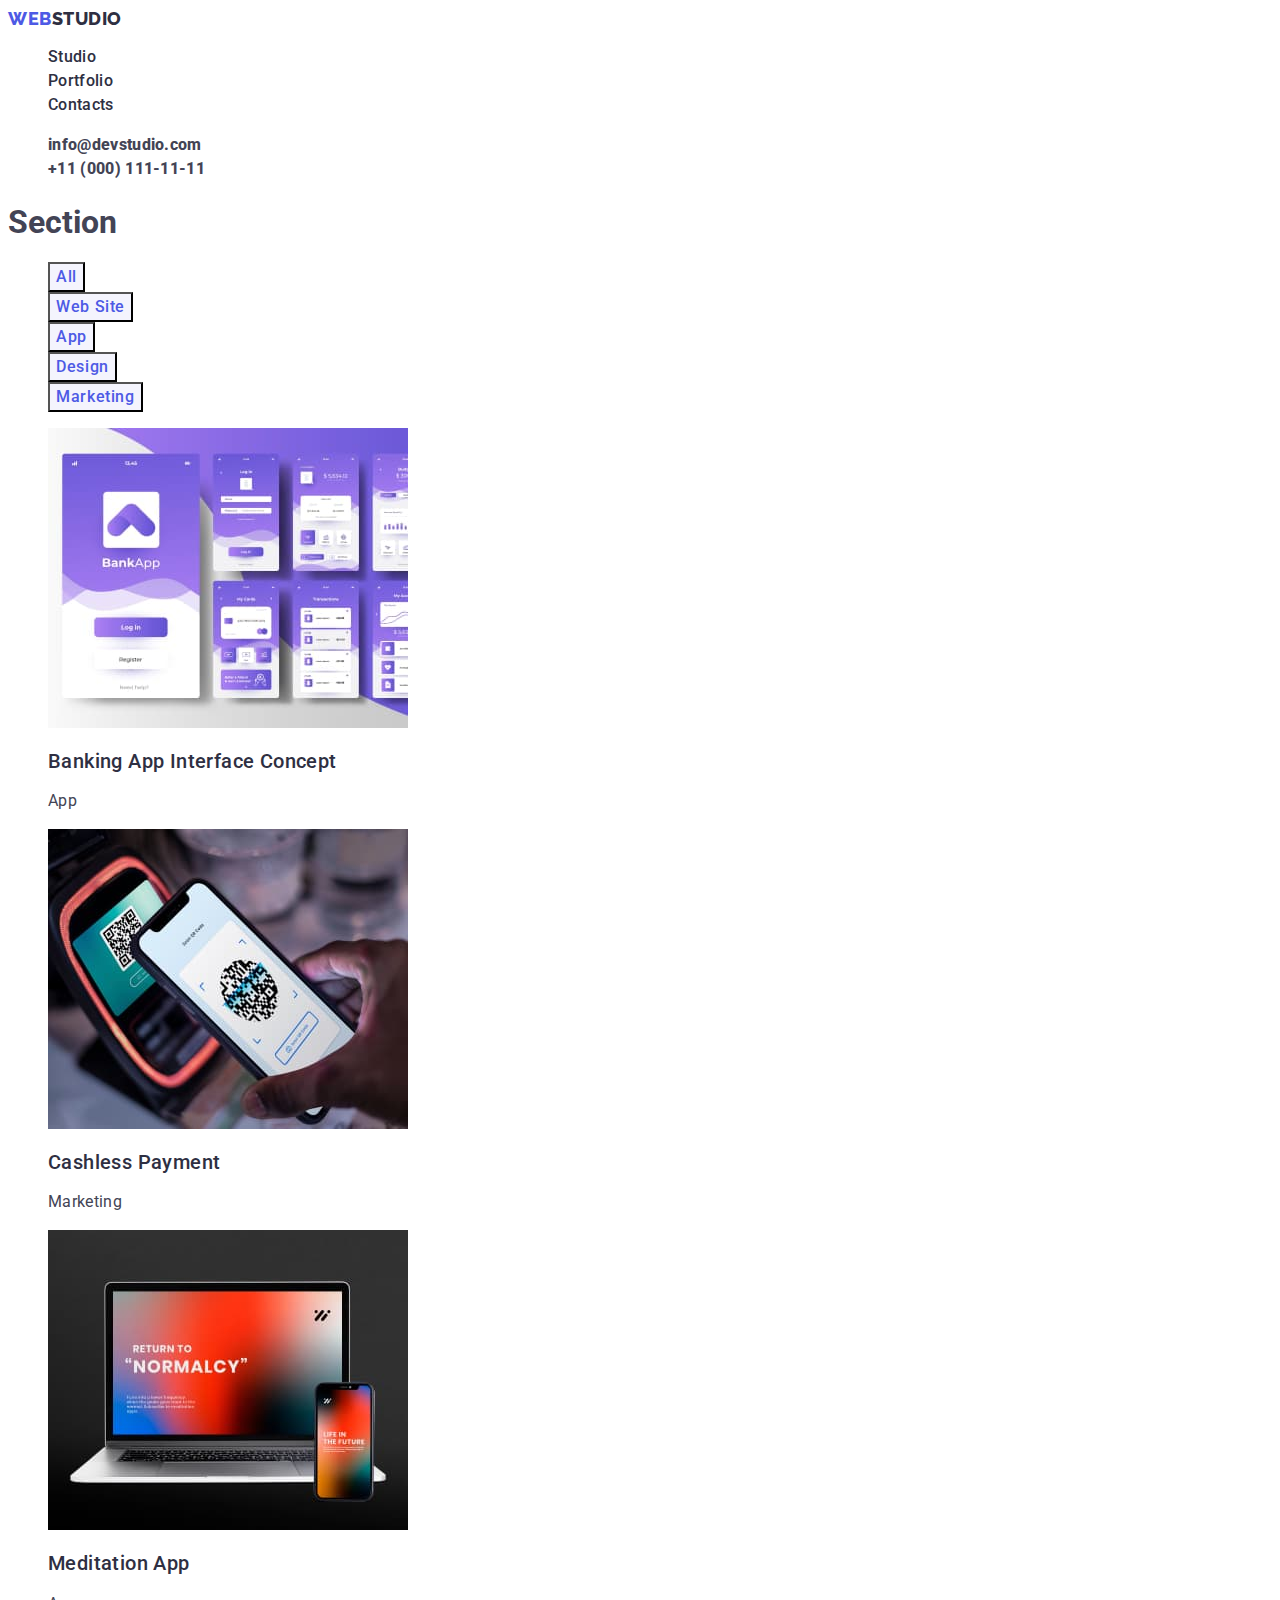
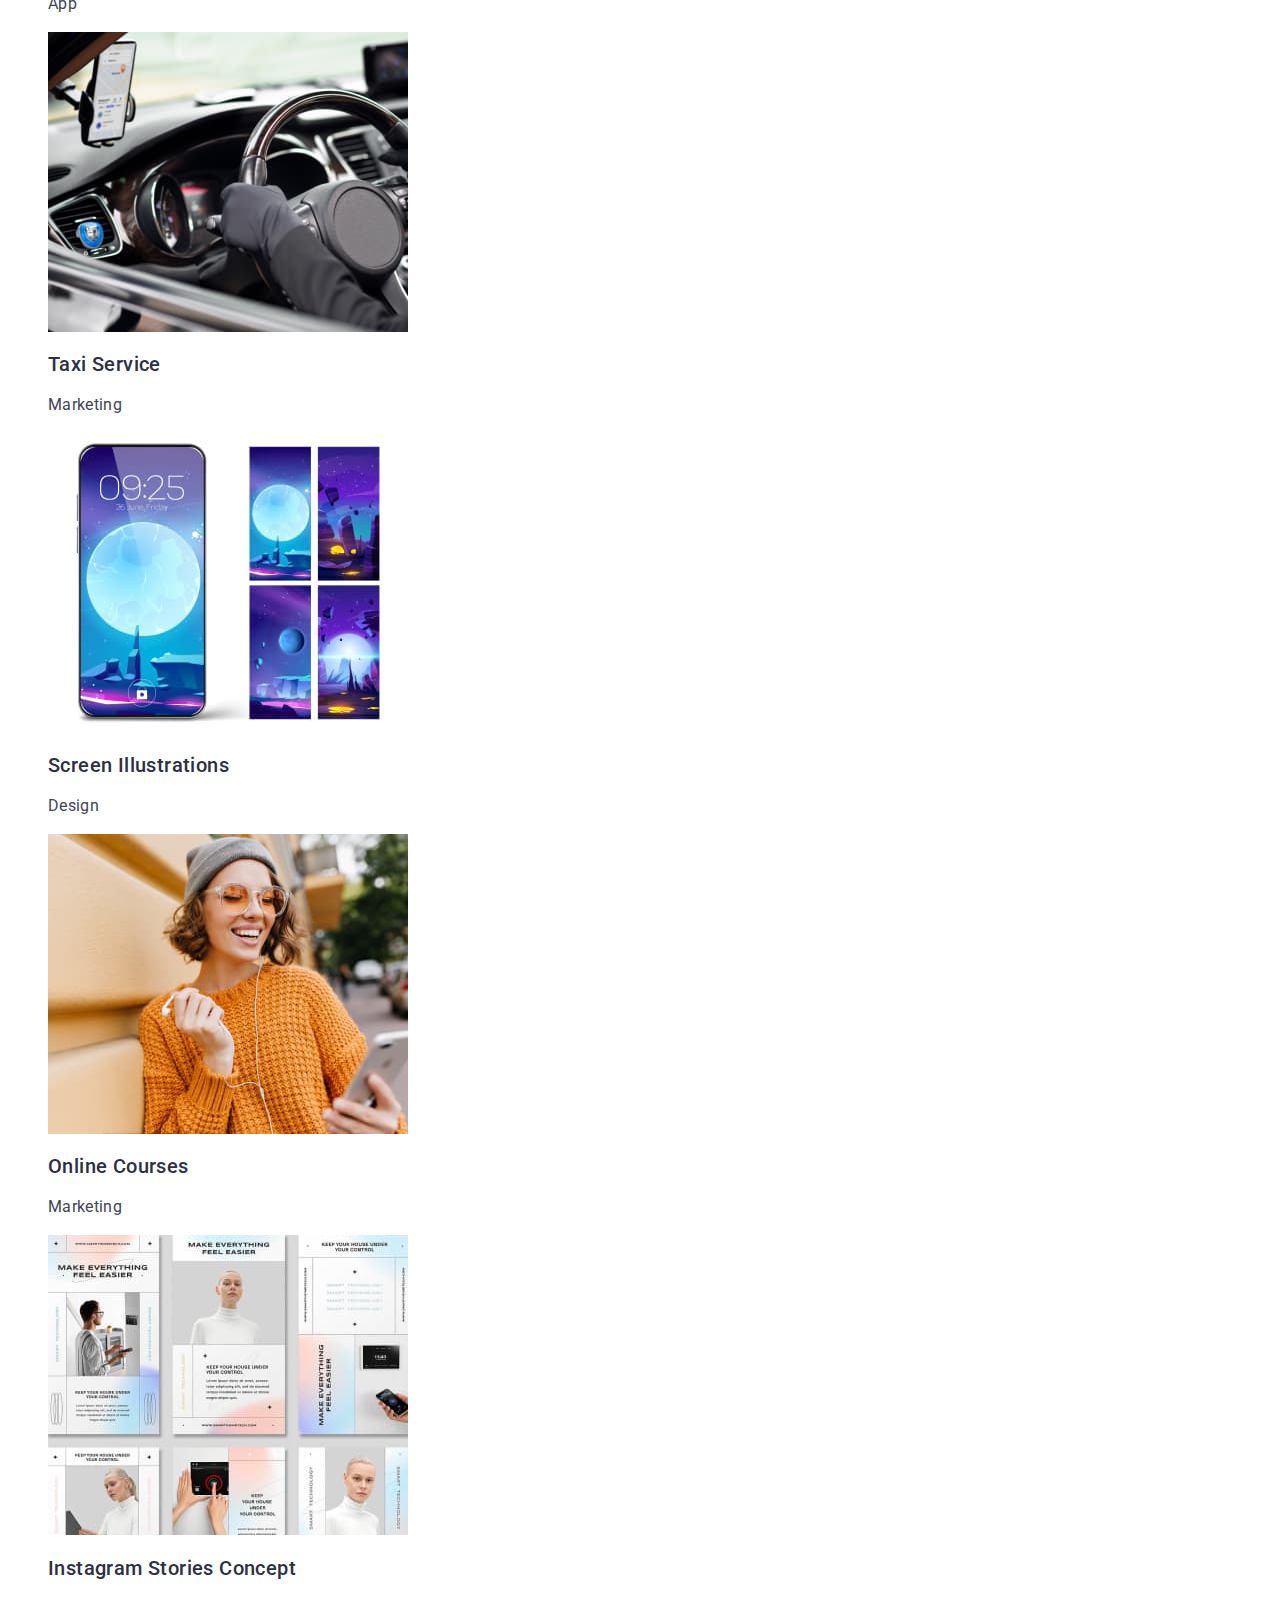
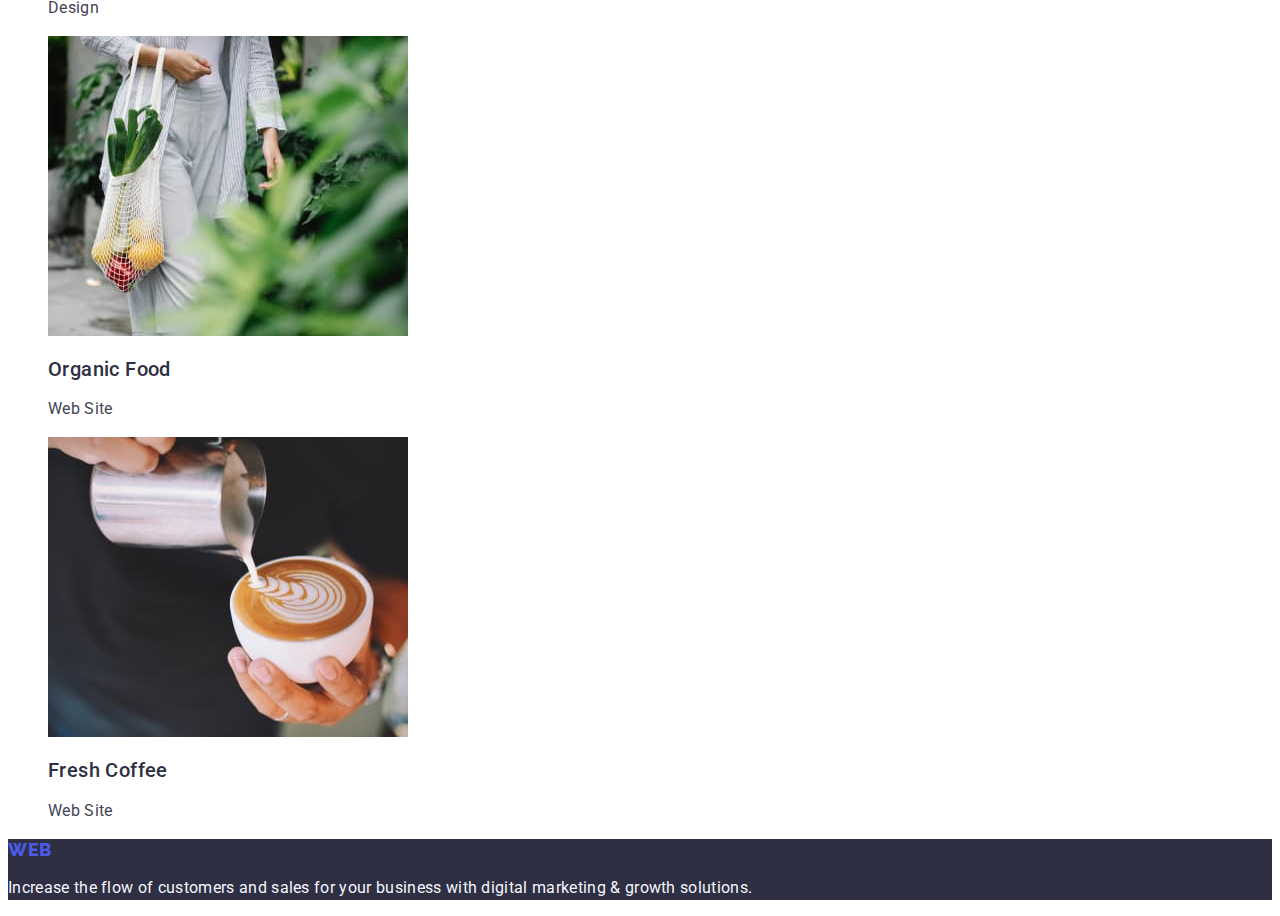
==== commit 0c0aa154: "updateNEW HM2 new" ====
--- a/portfolio.html
+++ b/portfolio.html
@@ -91,7 +91,7 @@
           </li>
         </ul>
 
-        <!--------------------the first block of pics-------------------------->
+        <!--------------------the first pic-------------------------->
 
         <ul class="portf-pictures list">
           <li class="portf-pics-item">
@@ -106,6 +106,9 @@
               <p class="portf-paragraf">App</p>
             </a>
           </li>
+
+          <!------------------------------the second pic-------------------------->
+
           <li class="portf-pics-item">
             <a href="" class="block-photos1 link">
               <img
@@ -118,6 +121,9 @@
               <p class="portf-paragraf">Marketing</p>
             </a>
           </li>
+
+          <!------------------------------the third pic-------------------------->
+
           <li class="portf-pics-item">
             <a href="" class="block-photos1 link">
               <img
@@ -130,112 +136,93 @@
               <p class="portf-paragraf">App</p>
             </a>
           </li>
-        </ul>
-
-        <!------------------------------the second block of pics-------------------------->
-
-        <ul class="portf-pictures list">
-          <li class="portf-pics-item"></li>
-          <li>
-            <a href="" class="block-photos1 link">
-              <li>
-                <img
-                  src="./images/2ndPAGE4.jpg"
-                  alt="Taxi Service"
-                  height="300"
-                  width="360"
-                />
-              </li>
-              <li><h2 class="portf-pics-section">Taxi Service</h2></li>
-              <li><p class="portf-paragraf">Marketing</p></li>
-            </a>
-          </li>
-          <li class="portf-pics-item"></li>
-          <li>
-            <a href="" class="block-photos1 link">
-              <li>
-                <img
-                  src="./images/2ndPAGE5.jpg"
-                  alt="Screen Illustration"
-                  height="300"
-                  width="360"
-                />
-              </li>
-              <li><h2 class="portf-pics-section">Screen Illustrations</h2></li>
-              <li><p class="portf-paragraf">Design</p></li>
-            </a>
-          </li>
-
-          <li class="portf-pics-item"></li>
-          <li>
-            <a href="" class="block-photos1 link">
-              <li>
-                <img
-                  src="./images/2ndPAGE6.jpg"
-                  alt="Online Courses"
-                  height="300"
-                  width="360"
-                />
-              </li>
-              <li><h2 class="portf-pics-section">Online Courses</h2></li>
-              <li><p class="portf-paragraf">Marketing</p></li>
-            </a>
-          </li>
-        </ul>
-
-        <!--------------------the third block of pics---------------------->
-
-        <ul class="portf-pictures list">
-          <li class="portf-pics-item"></li>
-          <li>
-            <a href="" class="block-photos1 link">
-              <li>
-                <img
-                  src="./images/2ndPAGE7.jpg"
-                  alt="Instagram Stories"
-                  height="300"
-                  width="360"
-                />
-              </li>
-              <li>
-                <h2 class="portf-pics-section">Instagram Stories Concept</h2>
-              </li>
-              <li><p class="portf-paragraf">Design</p></li>
-            </a>
-          </li>
-
-          <li class="portf-pics-item"></li>
-          <li>
-            <a href="" class="block-photos1 link">
-              <li>
-                <img
-                  src="./images/2ndPAGE8.jpg"
-                  alt="Organic Foodt"
-                  height="300"
-                  width="360"
-                />
-              </li>
-              <li><h2 class="portf-pics-section">Organic Food</h2></li>
-              <li>
-                >
-                <p class="portf-paragraf">Web Site</p>
-              </li>
-            </a>
-          </li>
-
-          <li class="portf-pics-item"></li>
-          <li>
-            <a href="" class="block-photos1 link">
-              <li>
-                <img
-                  src="./images/2ndPAGE9.jpg"
-                  alt="Fresh Coffee"
-                  height="300"
-                  width="360"
-                />
-              </li>
-              <li><h2 class="portf-pics-section">Fresh Coffee</h2></li>
-              <li><p class="portf-paragraf">Web Site</p></li>
+
+          <!------------------------------the fourth pic-------------------------->
+
+          <li class="portf-pics-item">
+            <a href="" class="block-photos1 link">
+              <img
+                src="./images/2ndPAGE4.jpg"
+                alt="Taxi Service"
+                height="300"
+                width="360"
+              />
+              <h2 class="portf-pics-section">Taxi Service</h2>
+              <p class="portf-paragraf">Marketing</p>
+            </a>
+          </li>
+
+          <!------------------------------the fifth pic-------------------------->
+          <li class="portf-pics-item">
+            <a href="" class="block-photos1 link">
+              <img
+                src="./images/2ndPAGE5.jpg"
+                alt="Screen Illustration"
+                height="300"
+                width="360"
+              />
+              <h2 class="portf-pics-section">Screen Illustrations</h2>
+              <p class="portf-paragraf">Design</p>
+            </a>
+          </li>
+
+          <!------------------------------the sixth pics-------------------------->
+
+          <li class="portf-pics-item">
+            <a href="" class="block-photos1 link">
+              <img
+                src="./images/2ndPAGE6.jpg"
+                alt="Online Courses"
+                height="300"
+                width="360"
+              />
+              <h2 class="portf-pics-section">Online Courses</h2>
+              <p class="portf-paragraf">Marketing</p>
+            </a>
+          </li>
+
+          <!--------------------the seventh pic---------------------->
+
+          <li class="portf-pics-item">
+            <a href="" class="block-photos1 link">
+              <img
+                src="./images/2ndPAGE7.jpg"
+                alt="Instagram Stories"
+                height="300"
+                width="360"
+              />
+              <h2 class="portf-pics-section">Instagram Stories Concept</h2>
+              <p class="portf-paragraf">Design</p>
+            </a>
+          </li>
+
+          <!------------------------------the eighth pic-------------------------->
+
+          <li class="portf-pics-item">
+            <a href="" class="block-photos1 link">
+              <img
+                src="./images/2ndPAGE8.jpg"
+                alt="Organic Foodt"
+                height="300"
+                width="360"
+              />
+              <h2 class="portf-pics-section">Organic Food</h2>
+              <p class="portf-paragraf">Web Site</p>
+            </a>
+          </li>
+
+          <!------------------------------the nineth pics-------------------------->
+
+          <li class="portf-pics-item">
+            <a href="" class="block-photos1 link">
+              <img
+                src="./images/2ndPAGE9.jpg"
+                alt="Fresh Coffee"
+                height="300"
+                width="360"
+              />
+              <h2 class="portf-pics-section">Fresh Coffee</h2>
+              <p class="portf-paragraf">Web Site</p>
             </a>
           </li>
         </ul>
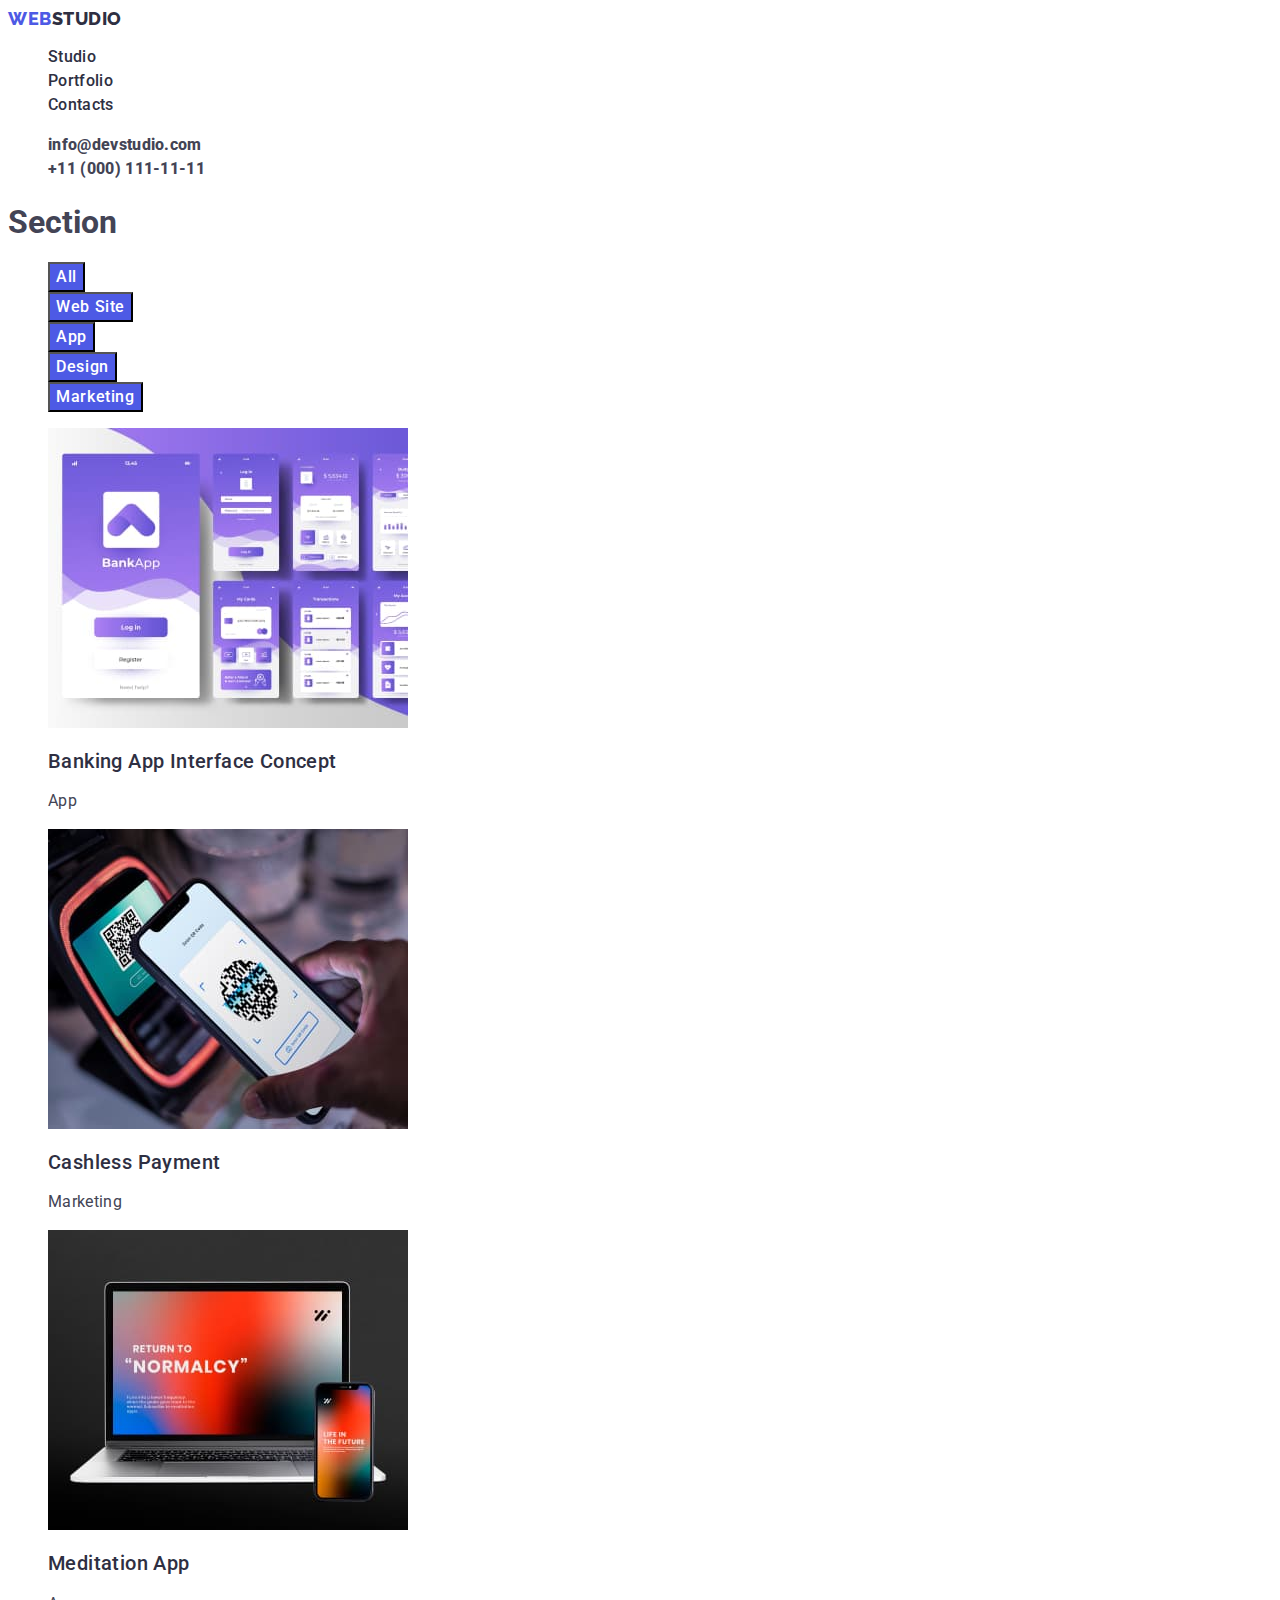
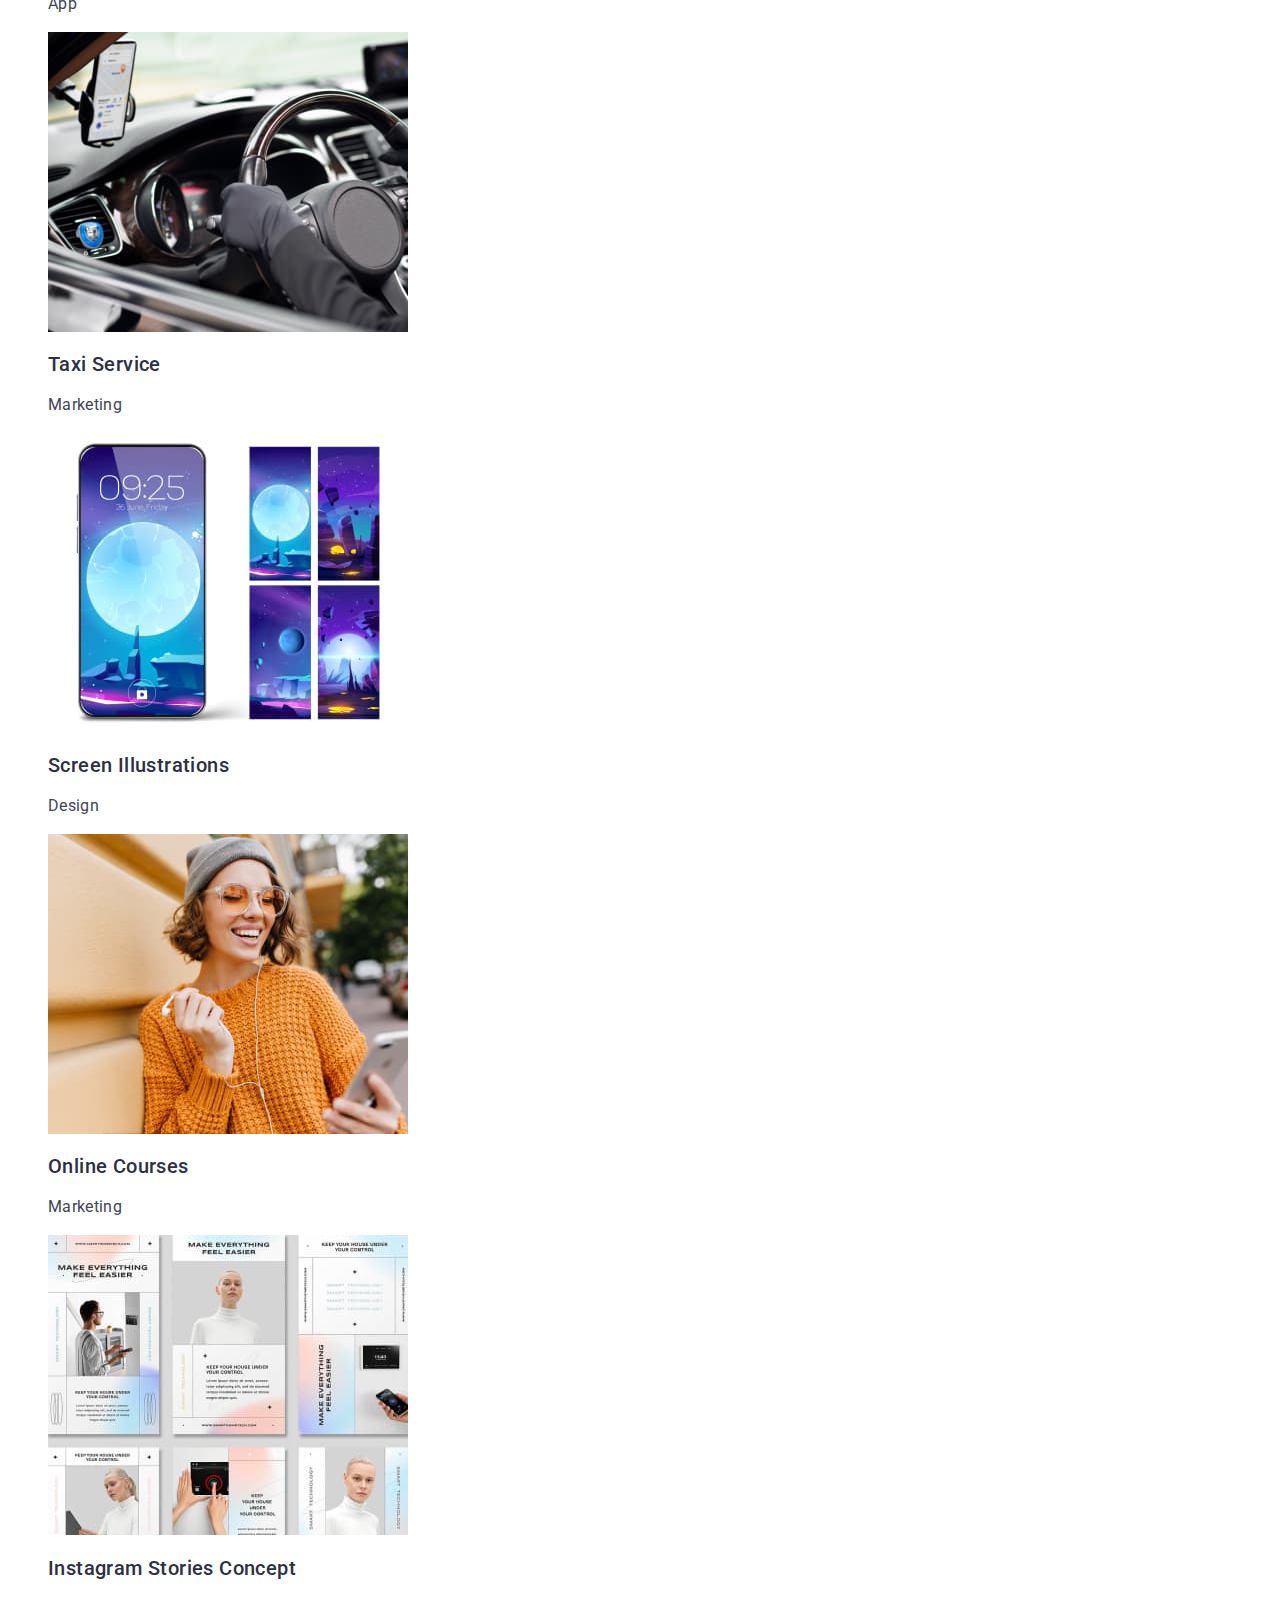
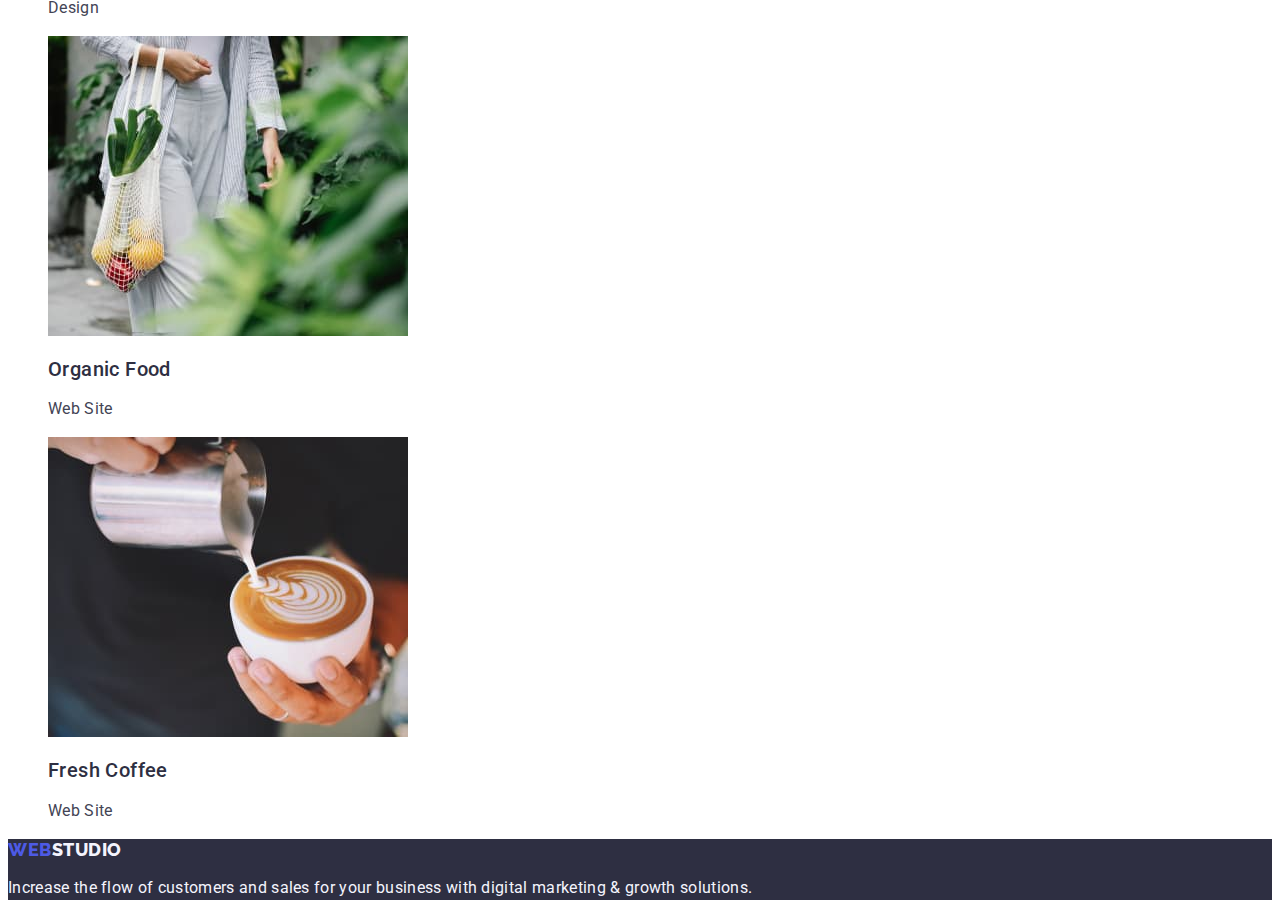
==== commit de966573: "update" ====
--- a/portfolio.html
+++ b/portfolio.html
@@ -19,7 +19,7 @@
     <header class="header">
       <nav class="header-navigation">
         <a href="./index.html" class="header-logo link"
-          >Web<span class="footer-logo-web">Studio</span>
+          >Web<span class="header-logo-web">Studio</span>
         </a>
         <ul class="header-menu list">
           <li class="header-menu-item">
--- a/css/styles.css
+++ b/css/styles.css
@@ -122,8 +122,8 @@
   font-size: 16px;
   line-height: 1.5;
   letter-spacing: 0.04em;
-  color: #4d5ae5;
-  background-color: #f4f4fd;
+  color: #ffffff;
+  background-color: #4d5ae5;
   cursor: pointer;
 }
 
@@ -221,7 +221,7 @@
   line-height: 117%;
   letter-spacing: 0.03em;
   text-transform: uppercase;
-  color: #2e2f42;
+  color: #f4f4fd;
 }
 
 /**----------------------PRTFOLIO--------------------------*/
